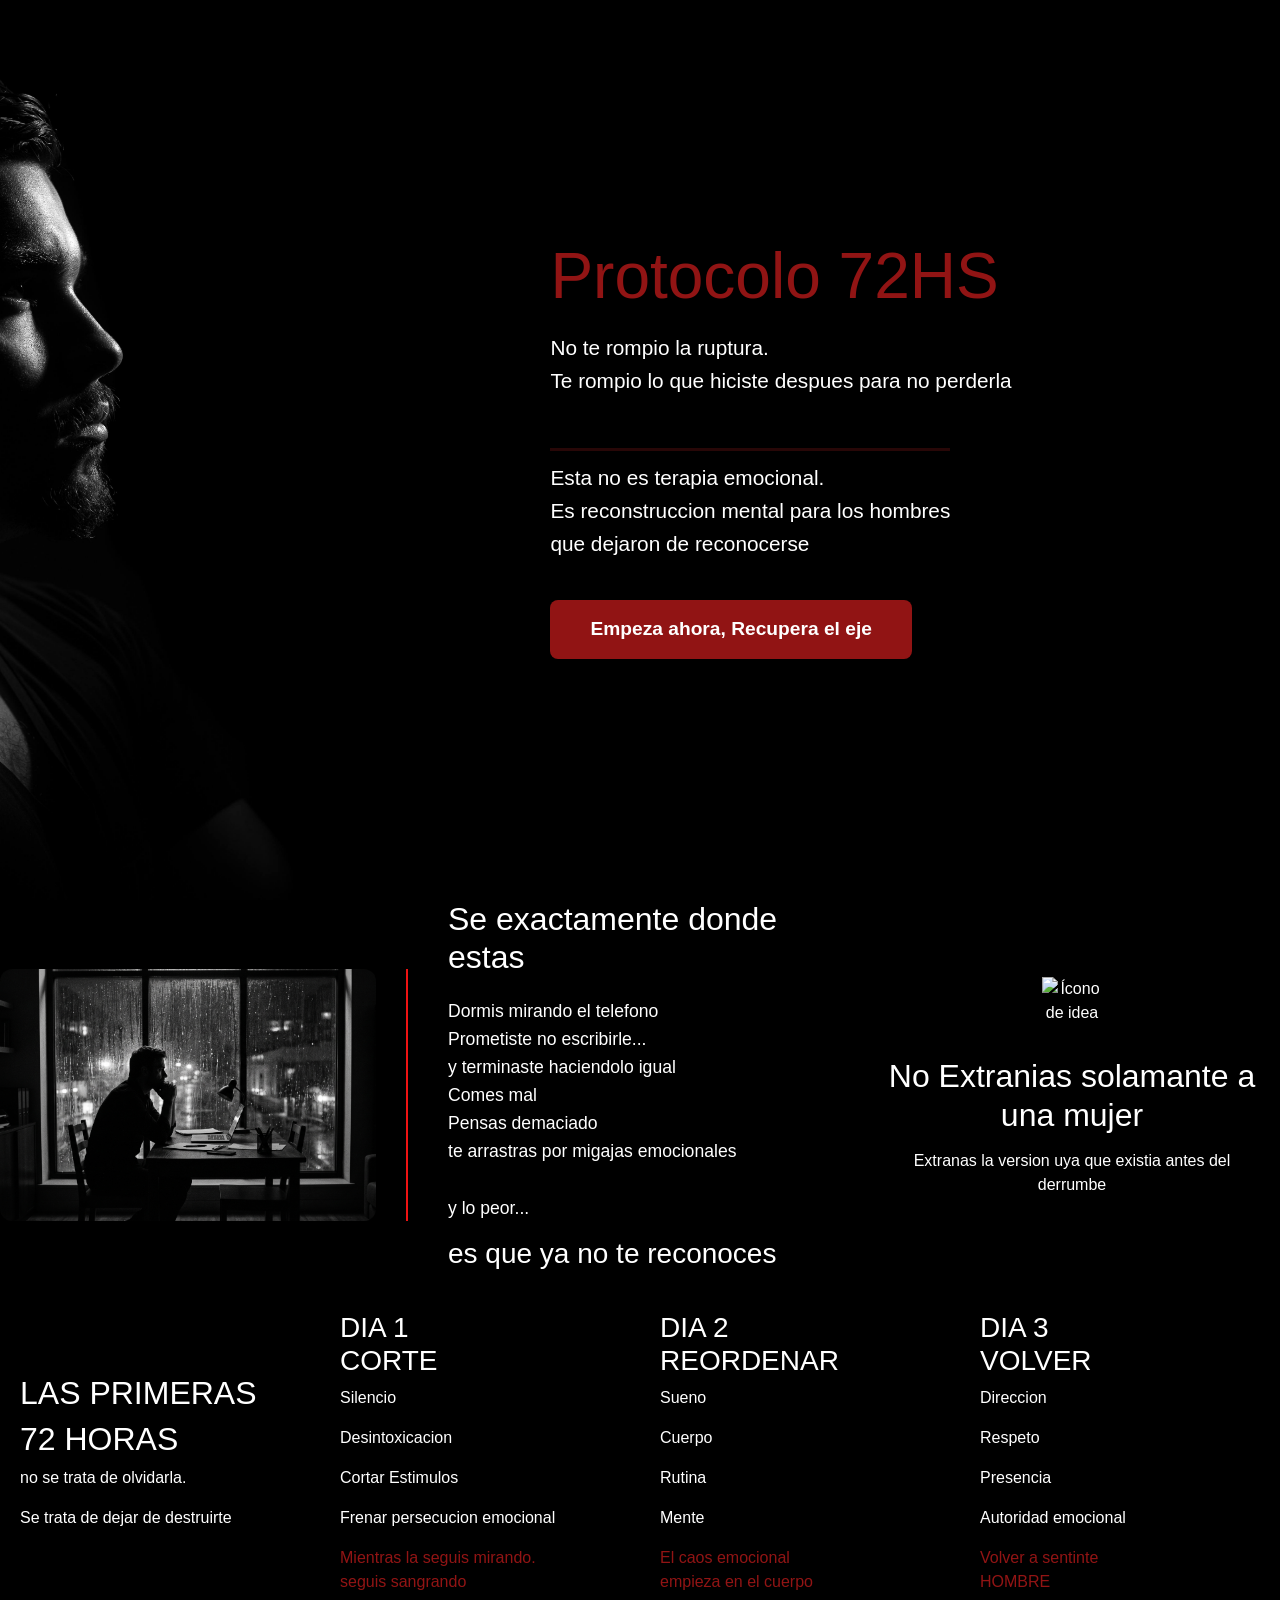
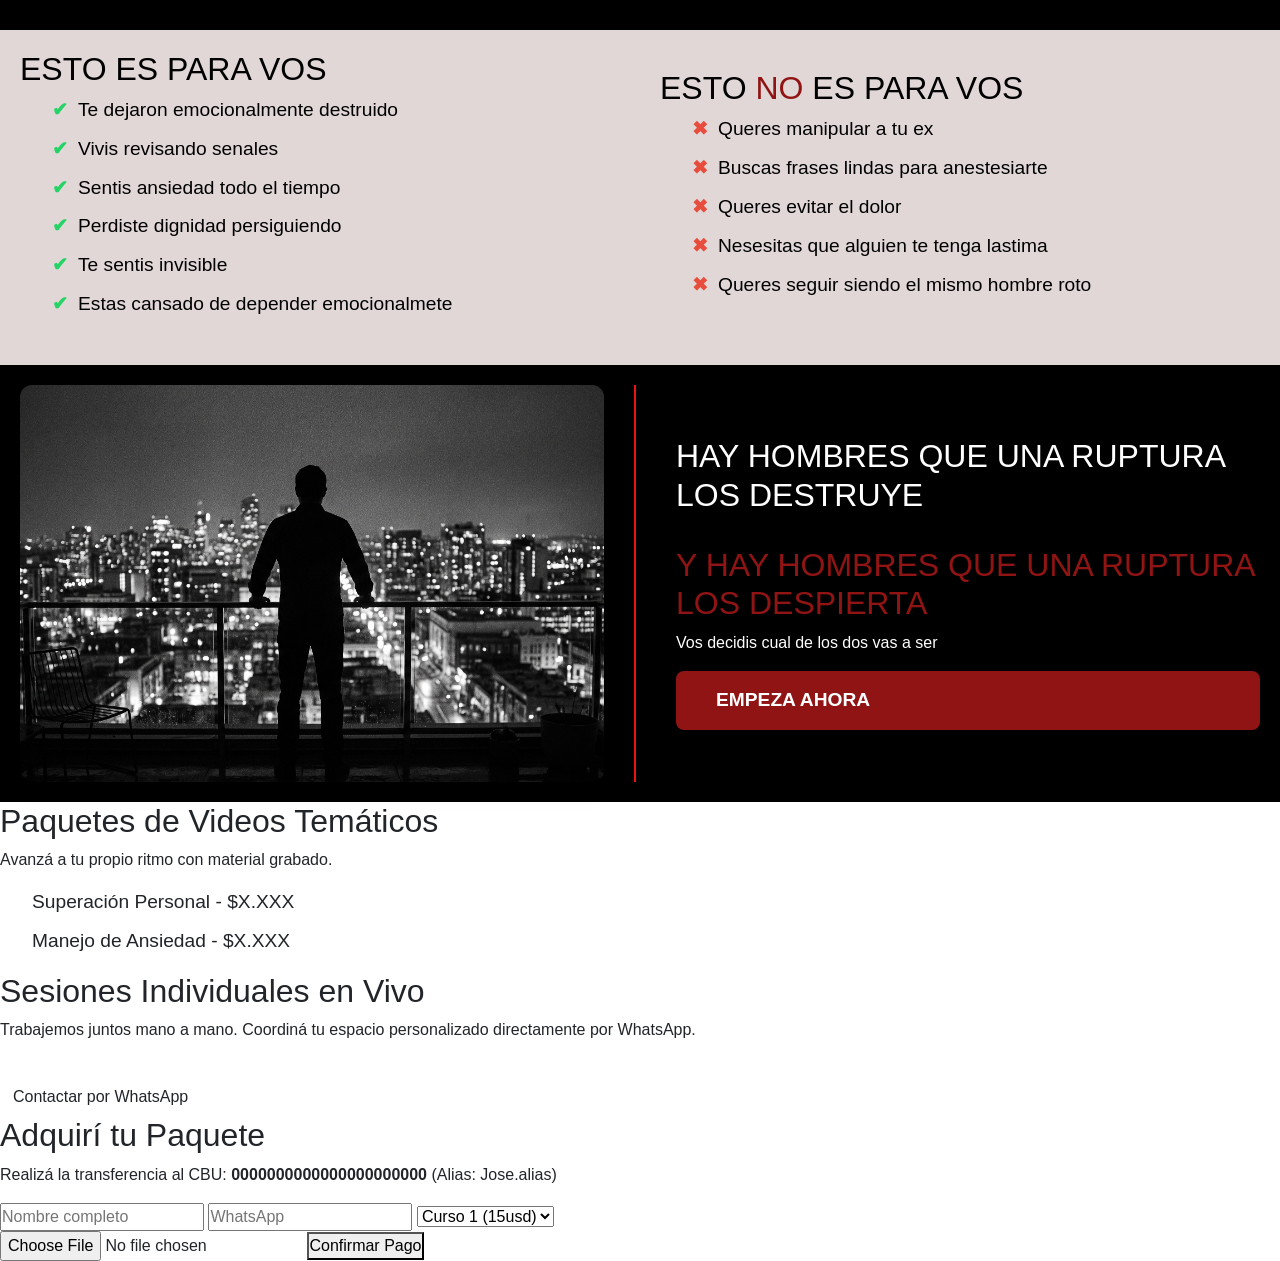
==== index.html @ 7388507f "Add files via upload" ====
<!doctype html>
<html lang="es">
  <head>
    <meta charset="utf-8" />

    <meta name="viewport" content="width=device-width, initial-scale=1.0" />
    <link rel="stylesheet" href="style.css" />
    <link
      href="https://cdn.jsdelivr.net/npm/bootstrap@5.3.3/dist/css/bootstrap.min.css"
      rel="stylesheet"
    />
    <link
      rel="stylesheet"
      href="https://cdn.jsdelivr.net/npm/bootstrap-icons@1.11.3/font/bootstrap-icons.min.css"
    />
    <title>JOSE</title>
  </head>

  <body>
    
    <!-- SECCIÓN 1: Presentación / Portada -->
    <section id="inicio" class="hero-dividido">
        <div class="mitad-izquierda">
            <img src="img/test3.jpg" alt="Coach en sesión" class="foto-hero">
        </div>

        <div class="mitad-derecha">
            <h1>Protocolo 72HS</h1>
            <p>
              No te rompio la ruptura.<br>
              Te rompio lo que hiciste despues para no perderla
            </p>
            <hr>
            <p>
              Esta no es terapia emocional.<br>
              Es reconstruccion mental para los hombres<br>
              que dejaron de reconocerse<br>
            </p>
            <a href="#sesiones" class="btn-principal">Empeza ahora, Recupera el eje</a>
        </div>
    </section>

    <!-- SECCIÓN 2: Sobre el Coach -->
    <section section id="sobre-mi" class="seccion-tres-columnas">
        <div class="columna foto-col">
            <img src="img/pensando.jpg" alt="Hombre pensado">
        </div>

        <div class="columna texto-centro">
          <h2>Se exactamente donde estas</h2>
          <p>
          Dormis mirando el telefono <br>
          Prometiste no escribirle...<br>
          y terminaste haciendolo igual<br>
          Comes mal<br>
          Pensas demaciado<br>
          te arrastras por migajas emocionales<br><br>
          y lo peor...
          </p>
          <h3>es que ya no te reconoces</h3>
        </div>

        <div class="columna texto-icono">
            <img src="icono-foco.png" alt="Ícono de idea" class="icono-pequeno">
            <h2>No Extranias solamante a una mujer</h2>
            <p>Extranas la version uya que existia antes del derrumbe</p>
        </div>
    </section>


    <!-- SECCIÓN 3: Sesiones en Vivo -->
    <section section id="sesiones" class="seccion-cuatro-columnas">
      <div class="columna titulo">
        <h2>LAS PRIMERAS</h2>
        <h2>72 HORAS</h2>
        <p>no se trata de olvidarla.</p>
        <p>Se trata de dejar de destruirte</p>
      </div>

      <div class="columna generica">
        <h3>DIA 1<br>CORTE</h3>
        <p>Silencio</p>
        <p>Desintoxicacion</p>
        <p>Cortar Estimulos</p>
        <p>Frenar persecucion emocional</p>

        <p class="rojo">Mientras la seguis mirando.<br>seguis sangrando</p>
      </div>

        <div class="columna generica">
        <h3>DIA 2<br>REORDENAR</h3>
        <p>Sueno</p>
        <p>Cuerpo</p>
        <p>Rutina</p>
        <p>Mente</p>

        <p class="rojo">El caos emocional<br>empieza en el cuerpo</p>
      </div>

        <div class="columna generica">
        <h3>DIA 3<br>VOLVER</h3>
        <p>Direccion</p>
        <p>Respeto</p>
        <p>Presencia</p>
        <p>Autoridad emocional</p>

        <p class="rojo">Volver a sentinte<br>HOMBRE</p>
      </div>
    </section>

    
    <section section id="sino" class="seccion-dos-columnas blanco">
        <div class="columna-blanca">
            <h2>ESTO ES PARA VOS</h2>
            <ul class="lista-sino">
              <li class="incluido">Te dejaron emocionalmente destruido</li>
              <li class="incluido">Vivis revisando senales</li>
              <li class="incluido">Sentis ansiedad todo el tiempo</li>
              <li class="incluido">Perdiste dignidad persiguiendo</li>
              <li class="incluido">Te sentis invisible</li>
              <li class="incluido">Estas cansado de depender emocionalmete</li>
            </ul>
        </div>

        <div class="columna-blanca">
            <h2>ESTO <span class="rojo">NO</span> ES PARA VOS</h2>
            <ul class="lista-sino">
              <li class="no-incluido">Queres manipular a tu ex</li>
              <li class="no-incluido">Buscas frases lindas para anestesiarte</li>
              <li class="no-incluido">Queres evitar el dolor</li>
              <li class="no-incluido">Nesesitas que alguien te tenga lastima</li>
              <li class="no-incluido">Queres seguir siendo el mismo hombre roto</li>
            </ul>
            
        </div>
    </section>

  

    <section section id="foto-boton" class="seccion-dos-columnas negro">
        <div class="columna foto-col">
            <img src="img/hombreCiudad.jpg" alt="Hombre ciudad">
        </div>

        <div class="columna">
            <h2>HAY HOMBRES QUE UNA RUPTURA LOS DESTRUYE</h2><br>
            <h2 class="rojo">Y HAY HOMBRES QUE UNA RUPTURA LOS DESPIERTA</h2>
            <P>Vos decidis cual de los dos vas a ser</P>
            <a href="#sesiones" class="btn-principal">EMPEZA AHORA</a>
        </div>
    </section>





























    <!-- SECCIÓN 4: Catálogo de Videos -->
    <section id="paquetes">
      <div class="contenido">
        <h2>Paquetes de Videos Temáticos</h2>
        <p>Avanzá a tu propio ritmo con material grabado.</p>
        <ul>
          <li>Superación Personal - $X.XXX</li>
          <li>Manejo de Ansiedad - $X.XXX</li>
        </ul>
      </div>

      <div class="contenido">
        <h2>Sesiones Individuales en Vivo</h2>
        <p>
          Trabajemos juntos mano a mano. Coordiná tu espacio personalizado
          directamente por WhatsApp.
        </p>
        <!-- Botón que abre WhatsApp directamente -->
        <a href="https://wa.me/TUNUMERODEWHATSAPP" target="_blank" class="btn"
          >Contactar por WhatsApp</a
        >
      </div>
    </section>

    <!-- SECCIÓN 5: Formulario de Pago -->
    <section id="pago">
      <div class="contenido">
        <h2>Adquirí tu Paquete</h2>
        <p>
          Realizá la transferencia al CBU:
          <strong>0000000000000000000000</strong> (Alias: Jose.alias)
        </p>

        
        <form id="formulario-pago">
        <input type="text" id="nombre" placeholder="Nombre completo" required />
        <input type="tel" id="whatsapp" placeholder="WhatsApp" required />
        <select id="paquete">
          <option value="Superacion Personal">Curso 1 (15usd)</option>
          <option value="Superacion Personal">Curso 2(15usd)</option>
        </select>
        <input
          type="file"
          id="comprobante"
          accept="image/png, image/jpeg, .pdf"
          required
        />

        <button type="submit" id="btn-enviar">Confirmar Pago</button>
      </form>
        </form>
      </div>
    </section>

    <script src="script.js"></script>
  </body>
</html>
---- style.css ----
html, body {
    background-color: #001B2E;
    margin: 0;
    padding: 0;
    width: 100%;
    overflow-x: hidden; /* Evita que haya scroll horizontal accidental */
    scroll-behavior: smooth; /* Mantiene el desplazamiento suave al hacer clic en enlaces */
}

/* Reset básico para quitar los márgenes que traen los navegadores por defecto */
* {
    margin: 0;
    padding: 0;
    box-sizing: border-box;
    font-family: Arial, sans-serif; /* Podés cambiar la fuente luego */
}

/* 3. Contenedor para que el texto no se estire demasiado en monitores grandes */
.contenido {
    max-width: 800px;
    width: 100%;
}

/* 5. Estilos básicos para el botón de WhatsApp o enlaces */
.btn {
    display: inline-block;
    margin-top: 20px;
    padding: 10px 20px;
    background-color: #25d366; /* Color de WhatsApp */
    color: white;
    text-decoration: none;
    border-radius: 5px;
    font-weight: bold;
}

ul {
    list-style: none;
    margin-top: 20px;
}

ul li {
    margin-bottom: 10px;
    font-size: 1.2rem;
}

.rojo{
    color: #911414;
}



/* --- ESTILOS SECCIÓN 1 (ASIMÉTRICA) --- */
.hero-dividido {
    /* Mantenemos el 100vh para que ocupe toda la pantalla, pero cambiamos a flex horizontal */
    display: flex;
    flex-direction: row;
    width: 100%;
    padding: 0; /* Le sacamos el padding general para que la foto toque los bordes si querés */
    background-color: #000000;
}

/* Configuramos la caja de la izquierda (35%) */
.mitad-izquierda {
    width: 35%;
    display: flex;
    justify-content: center;
    align-items: center;
    background-color: #2c3e50; /* Color de fondo por si la foto tarda en cargar */
}

/* Hacemos que la foto ocupe bien su espacio sin deformarse */
.foto-hero {
    width: 100%;
    height: 100vh; /* Que ocupe todo el alto de la pantalla */
    object-fit: cover; /* Recorta la imagen para que llene el espacio perfectamente */
}

/* Configuramos la caja de la derecha (65%) */
.mitad-derecha {
    width: 65%;
    display: flex;
    flex-direction: column;
    justify-content: center; /* Centra el texto verticalmente */
    align-items: flex-start; /* Alinea el texto a la izquierda */
    padding: 0 8%; /* Espacio a los costados para que el texto no toque los bordes */
}

.mitad-derecha h1 {
    font-size: 4rem; /* Título bien grande */
    color: #911414;
    margin-bottom: 20px;
    line-height: 1.1;
}

.mitad-derecha p {
    font-size: 1.3rem;
    color: #ffffff;
    margin-bottom: 40px;
    line-height: 1.6;
    max-width: 800px;
    text-align: justify;
}

.mitad-derecha hr{
    width: 100%; /* Obligamos a que ocupe todo el ancho */
    max-width: 400px; /* Opcional: para que la línea no sea taaan larga */
    border: none; /* Le sacamos el borde feo por defecto del navegador */
    height: 3px; /* El grosor de tu línea */
    background-color: #a01f1f; /* El color que quieras (acá usé el verde del botón) */
    margin: 10px 0; /* Separación: 20px arriba y abajo, 0 a los costados */
    
    /* Si querés que la línea quede alineada a la izquierda (como el título): */
    align-self: flex-start;
}


/* Estilo del botón */
.btn-principal {
    display: inline-block;
    padding: 15px 40px;
    background-color: #911414;
    color: white;
    text-decoration: none;
    font-size: 1.2rem;
    font-weight: bold;
    border-radius: 8px;
    transition: background-color 0.3s ease; /* Efecto suave al pasar el mouse */
}

.btn-principal:hover {
    background-color: #6d0e0e; /* Un tono más oscuro al pasar el mouse */
}





/* --- ESTILOS SECCIÓN 2 (TRES COLUMNAS) --- */
.seccion-tres-columnas {
    display: flex;
    flex-direction: row; /* Coloca los elementos uno al lado del otro */
    justify-content: space-between;
    align-items: center; /* Los centra verticalmente */
    padding: 0 0; /* Un poco de aire a los costados para que no toque los bordes */
    gap: 40px; /* Crea una separación pareja entre las tres columnas */
    background-color: #000000;
}

/* Esta es la regla mágica para las 3 divisiones */
.columna {
    flex: 1; /* Fuerza a las cajas a medir exactamente un 33.3% cada una */
    display: flex;
    flex-direction: column;
    justify-content: center;
}

.foto-col {
    border-right: 2px solid #ee1313; /* Grosor, estilo y color de la línea */
    padding-right: 30px; /* Esto separa la línea de la foto */
}

/* --- 1. Estilos de la Columna Izquierda (Foto) --- */
.foto-col img {
    width: 100%; /* La foto ocupa todo el ancho de su tercio */
    height: auto;
    border-radius: 12px; /* Suavizamos las esquinas de la foto */
    box-shadow: 0 10px 20px rgba(0,0,0,0.1); /* Le damos profundidad */

}

/* --- 2. Estilos de la Columna Central (Texto) --- */
.texto-centro h2 {
    color: #ffffff;
    margin-bottom: 20px;
}

.texto-centro h3 {  
    color: #ffffff;
    margin-bottom: 20px;
}

.texto-centro p {
    font-size: 1.1rem;
    line-height: 1.6;
    color: #ffffff;
    margin-bottom: 15px;
}

/* --- 3. Estilos de la Columna Derecha (Ícono + Texto) --- */
.texto-icono {
    align-items: center; /* Centramos el contenido de esta columna */
    text-align: center;
    padding: 30px 20px;
    border-radius: 12px;
}

.icono-pequeno {
    width: 60px; /* Controlamos el tamaño del ícono para que no sea gigante */
    height: 60px;
    margin-bottom: 20px;
}

.texto-icono h2 {
    color: #ffffff; /* Usamos el color verde que ya venías manejando */
    margin-bottom: 15px;
}

.texto-icono p {
    font-size: 1rem;
    color: #ffffff;
    line-height: 1.5;
}




/* --- ESTILOS SECCIÓN 3 (cuatro COLUMNAS) --- */
.seccion-cuatro-columnas {
    display: flex;
    flex-direction: row; /* Coloca los elementos uno al lado del otro */
    justify-content: space-between;
    align-items: center; /* Los centra verticalmente */
    padding: 20px; /* Un poco de aire a los costados para que no toque los bordes */
    gap: 40px; /* Crea una separación pareja entre las tres columnas */
    background-color: #000000;
}

/* Esta es la regla mágica para las 3 divisiones */
.columna {
    flex: 1; /* Fuerza a las cajas a medir exactamente un 33.3% cada una */
    display: flex;
    flex-direction: column;
    justify-content: center;
    color: #ffffff;
}


/* --- ESTILOS SECCIÓN 4 (si no) --- */
.seccion-dos-columnas{
    display: flex;
    flex-direction: row; /* Coloca los elementos uno al lado del otro */
    justify-content: space-between;
    align-items: center; /* Los centra verticalmente */
    padding: 20px; /* Un poco de aire a los costados para que no toque los bordes */
    gap: 40px; /* Crea una separación pareja entre las tres columnas */
}

.negro{
    background-color: #000000;
}

.blanco{
    background-color: #e0d5d5f1;
}

/* Esta es la regla mágica para las 3 divisiones */
.columna-blanca{
    flex: 1; /* Fuerza a las cajas a medir exactamente un 33.3% cada una */
    display: flex;
    width: 100%;
    flex-direction: column;
    justify-content:center;
    color: #000000;
}

/* 1. Limpiamos la lista por defecto */
.lista-paquetes {
    list-style: none; /* Esto hace desaparecer los puntitos negros */
    padding: 0;
    margin: 20px 0;
}

/* Le damos un poco de espacio y estilo al texto de la lista */
.lista-paquetes li {
    font-size: 1.1rem;
    margin-bottom: 12px;
    color: #444; /* Un gris oscuro para que sea fácil de leer */
}

/* 2. Creamos el tilde verde */
.incluido::before {
    content: "✔"; /* Podés copiar y pegar este símbolo directamente */
    color: #25d366; /* Usamos el mismo verde tipo WhatsApp que ya tenías */
    font-weight: bold;
    margin-right: 10px; /* Separamos el tilde del texto */
    font-size: 1.2rem;
}

/* 3. Creamos la cruz roja */
.no-incluido::before {
    content: "✖"; /* Símbolo de la cruz */
    color: #e74c3c; /* Un rojo claro que contrasta bien */
    font-weight: bold;
    margin-right: 10px;
    font-size: 1.2rem;
}












/* --- RESPONSIVE: EL SECRETO PARA CELULARES --- */
/* En pantallas chicas (celulares), 35/65 se ve muy apretado. 
   Acá le decimos que apile las cosas una arriba de la otra. */
@media (max-width: 900px) {
    .hero-dividido {
        flex-direction: column;
    }
    
    .mitad-izquierda, .mitad-derecha {
        width: 100%;
    }

    .foto-hero {
        height: 50vh; /* La foto ocupa la mitad de arriba en el celular */
    }

    .mitad-derecha {
        height: 50vh; /* El texto ocupa la mitad de abajo */
        padding: 40px 20px;
        align-items: center; /* Centramos el texto en celulares */
        text-align: center;
    }

    .mitad-derecha h1 {
        font-size: 2.5rem;
    }

    .seccion-tres-columnas {
        flex-direction: column; /* Cambia la dirección a vertical */
        padding: 60px 20px;
        height: auto; /* Permite que la sección crezca lo necesario hacia abajo */
        min-height: 100vh;
    }

    .columna {
        width: 100%; /* Cada columna pasa a ocupar el 100% de la pantalla */
        margin-bottom: 40px; /* Separación entre cajas al estar apiladas */
    }
}
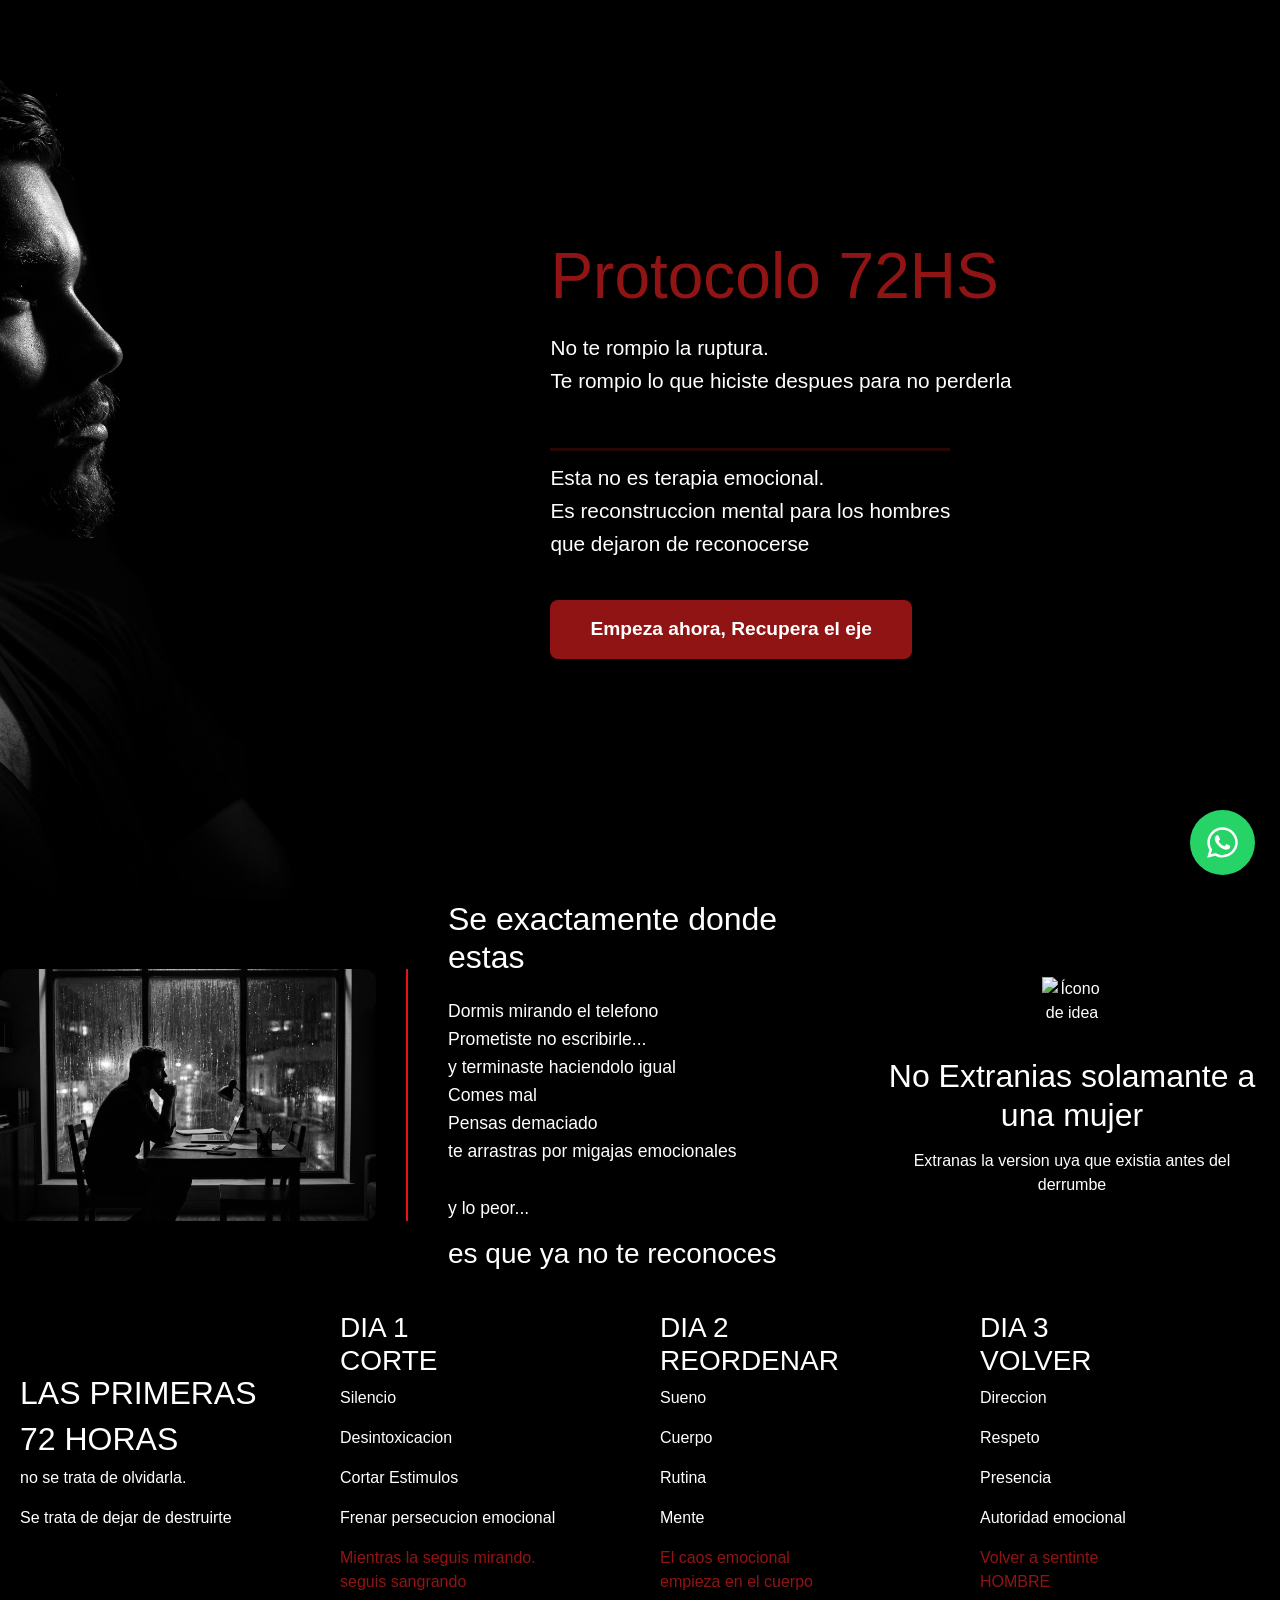
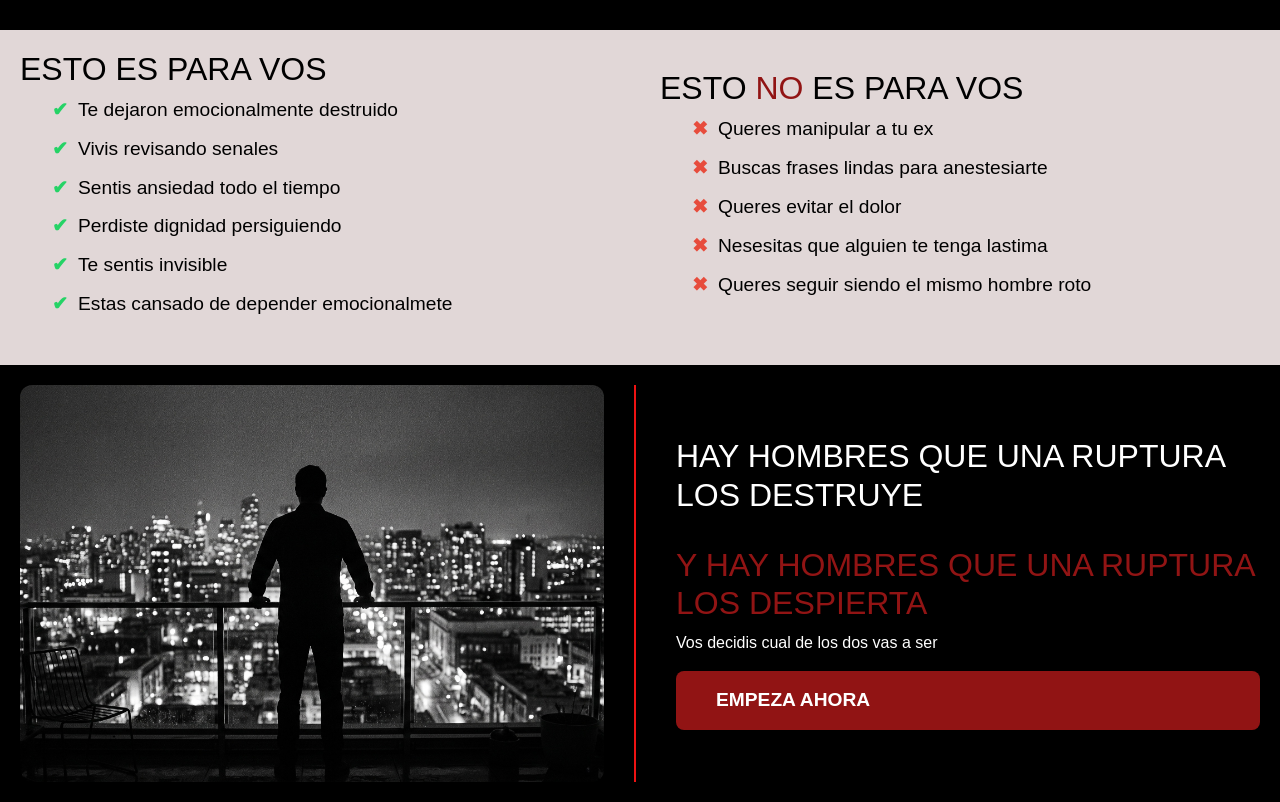
==== commit 16615084: "Add files via upload" ====
--- a/index.html
+++ b/index.html
@@ -36,7 +36,7 @@
               Es reconstruccion mental para los hombres<br>
               que dejaron de reconocerse<br>
             </p>
-            <a href="#sesiones" class="btn-principal">Empeza ahora, Recupera el eje</a>
+            <a href="formulario.html" class="btn-principal">Empeza ahora, Recupera el eje</a>
         </div>
     </section>
 
@@ -146,91 +146,19 @@
             <h2>HAY HOMBRES QUE UNA RUPTURA LOS DESTRUYE</h2><br>
             <h2 class="rojo">Y HAY HOMBRES QUE UNA RUPTURA LOS DESPIERTA</h2>
             <P>Vos decidis cual de los dos vas a ser</P>
-            <a href="#sesiones" class="btn-principal">EMPEZA AHORA</a>
+            <a href="formulario.html" class="btn-principal">EMPEZA AHORA</a>
         </div>
     </section>
 
 
-
-
-
-
-
-
-
-
-
-
-
-
-
-
-
-
-
-
-
-
-
-
-
-
-
-
-
-    <!-- SECCIÓN 4: Catálogo de Videos -->
-    <section id="paquetes">
-      <div class="contenido">
-        <h2>Paquetes de Videos Temáticos</h2>
-        <p>Avanzá a tu propio ritmo con material grabado.</p>
-        <ul>
-          <li>Superación Personal - $X.XXX</li>
-          <li>Manejo de Ansiedad - $X.XXX</li>
-        </ul>
-      </div>
-
-      <div class="contenido">
-        <h2>Sesiones Individuales en Vivo</h2>
-        <p>
-          Trabajemos juntos mano a mano. Coordiná tu espacio personalizado
-          directamente por WhatsApp.
-        </p>
-        <!-- Botón que abre WhatsApp directamente -->
-        <a href="https://wa.me/TUNUMERODEWHATSAPP" target="_blank" class="btn"
-          >Contactar por WhatsApp</a
-        >
-      </div>
-    </section>
-
-    <!-- SECCIÓN 5: Formulario de Pago -->
-    <section id="pago">
-      <div class="contenido">
-        <h2>Adquirí tu Paquete</h2>
-        <p>
-          Realizá la transferencia al CBU:
-          <strong>0000000000000000000000</strong> (Alias: Jose.alias)
-        </p>
-
+    <!-- BOTÓN FLOTANTE DE WHATSAPP -->
+    <a href="https://wa.me/5491178273476" class="btn-whatsapp-flotante" target="_blank" aria-label="Contactar por WhatsApp">
         
-        <form id="formulario-pago">
-        <input type="text" id="nombre" placeholder="Nombre completo" required />
-        <input type="tel" id="whatsapp" placeholder="WhatsApp" required />
-        <select id="paquete">
-          <option value="Superacion Personal">Curso 1 (15usd)</option>
-          <option value="Superacion Personal">Curso 2(15usd)</option>
-        </select>
-        <input
-          type="file"
-          id="comprobante"
-          accept="image/png, image/jpeg, .pdf"
-          required
-        />
-
-        <button type="submit" id="btn-enviar">Confirmar Pago</button>
-      </form>
-        </form>
-      </div>
-    </section>
+        <!-- Código SVG que dibuja el ícono de WhatsApp -->
+        <svg xmlns="http://www.w3.org/2000/svg" viewBox="0 0 448 512" fill="currentColor">
+            <path d="M380.9 97.1C339 55.1 283.2 32 223.9 32c-122.4 0-222 99.6-222 222 0 39.1 10.2 77.3 29.6 111L0 480l117.7-30.9c32.4 17.7 68.9 27 106.1 27h.1c122.3 0 224.1-99.6 224.1-222 0-59.3-25.2-115-67.1-157.1zm-157 341.6c-33.2 0-65.7-8.9-94-25.7l-6.7-4-69.8 18.3L72 359.2l-4.4-7c-18.5-29.4-28.2-63.3-28.2-98.2 0-101.7 82.8-184.5 184.6-184.5 49.3 0 95.6 19.2 130.4 54.1 34.8 34.9 56.2 81.2 56.1 130.5 0 101.8-84.9 184.6-186.6 184.6zm101.2-138.2c-5.5-2.8-32.8-16.2-37.9-18-5.1-1.9-8.8-2.8-12.5 2.8-3.7 5.6-14.3 18-17.6 21.8-3.2 3.7-6.5 4.2-12 1.4-32.6-16.3-54-29.1-75.5-66-5.7-9.8 5.7-9.1 16.3-30.3 1.8-3.7.9-6.9-.5-9.7-1.4-2.8-12.5-30.1-17.1-41.2-4.5-10.8-9.1-9.3-12.5-9.5-3.2-.2-6.9-.2-10.6-.2-3.7 0-9.7 1.4-14.8 6.9-5.1 5.6-19.4 19-19.4 46.3 0 27.3 19.9 53.7 22.6 57.4 2.8 3.7 39.1 59.7 94.8 83.8 35.2 15.2 49 16.5 66.6 13.9 10.7-1.6 32.8-13.4 37.4-26.4 4.6-13 4.6-24.1 3.2-26.4-1.3-2.5-5-3.9-10.5-6.6z"/>
+        </svg>
+    </a>
 
     <script src="script.js"></script>
   </body>
--- a/style.css
+++ b/style.css
@@ -296,6 +296,54 @@
 }
 
 
+/* =========================================
+   BOTÓN FLOTANTE DE WHATSAPP
+   ========================================= */
+.btn-whatsapp-flotante {
+    position: fixed; /* Esto lo clava a la pantalla */
+    bottom: 25px; /* Distancia desde abajo */
+    right: 25px; /* Distancia desde la derecha */
+    width: 65px;
+    height: 65px;
+    background-color: #25d366; /* El verde oficial de WhatsApp */
+    color: white;
+    border-radius: 50%; /* Lo hace un círculo perfecto */
+    display: flex;
+    justify-content: center;
+    align-items: center;
+    box-shadow: 0px 4px 15px rgba(0, 0, 0, 0.4);
+    z-index: 1000; /* Asegura que NADA lo tape */
+    transition: transform 0.3s ease, background-color 0.3s ease;
+}
+
+/* Controlamos el tamaño del ícono adentro del botón */
+.btn-whatsapp-flotante svg {
+    width: 35px;
+    height: 35px;
+}
+
+/* Efecto al pasar el mouse por encima (PC) */
+.btn-whatsapp-flotante:hover {
+    background-color: #1ebd55;
+    transform: scale(1.1); /* Hace que el botón crezca un 10% */
+}
+
+/* --- AJUSTE PARA CELULARES --- */
+@media (max-width: 900px) {
+    .btn-whatsapp-flotante {
+        bottom: 15px;
+        right: 15px;
+        width: 55px; /* Un poquito más chico en celulares para que no moleste */
+        height: 55px;
+    }
+    
+    .btn-whatsapp-flotante svg {
+        width: 30px;
+        height: 30px;
+    }
+}
+
+
 
 
 
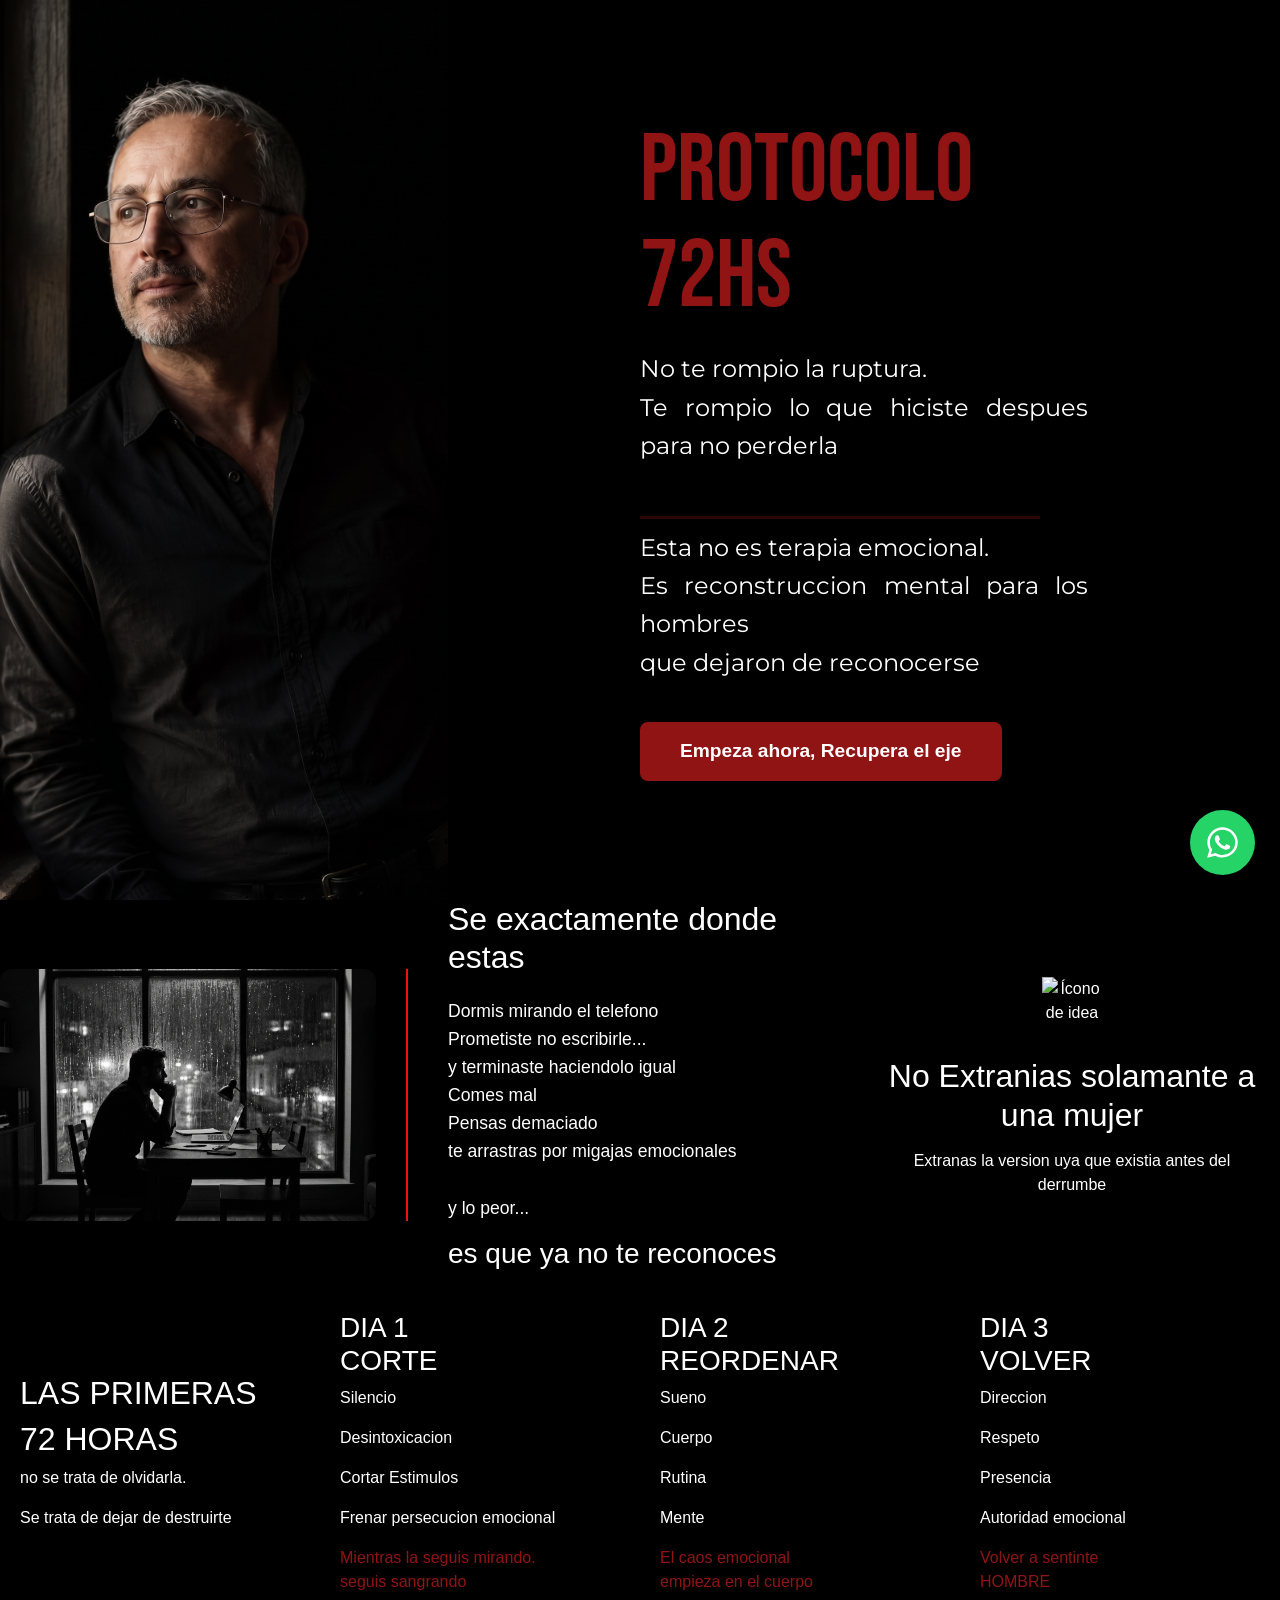
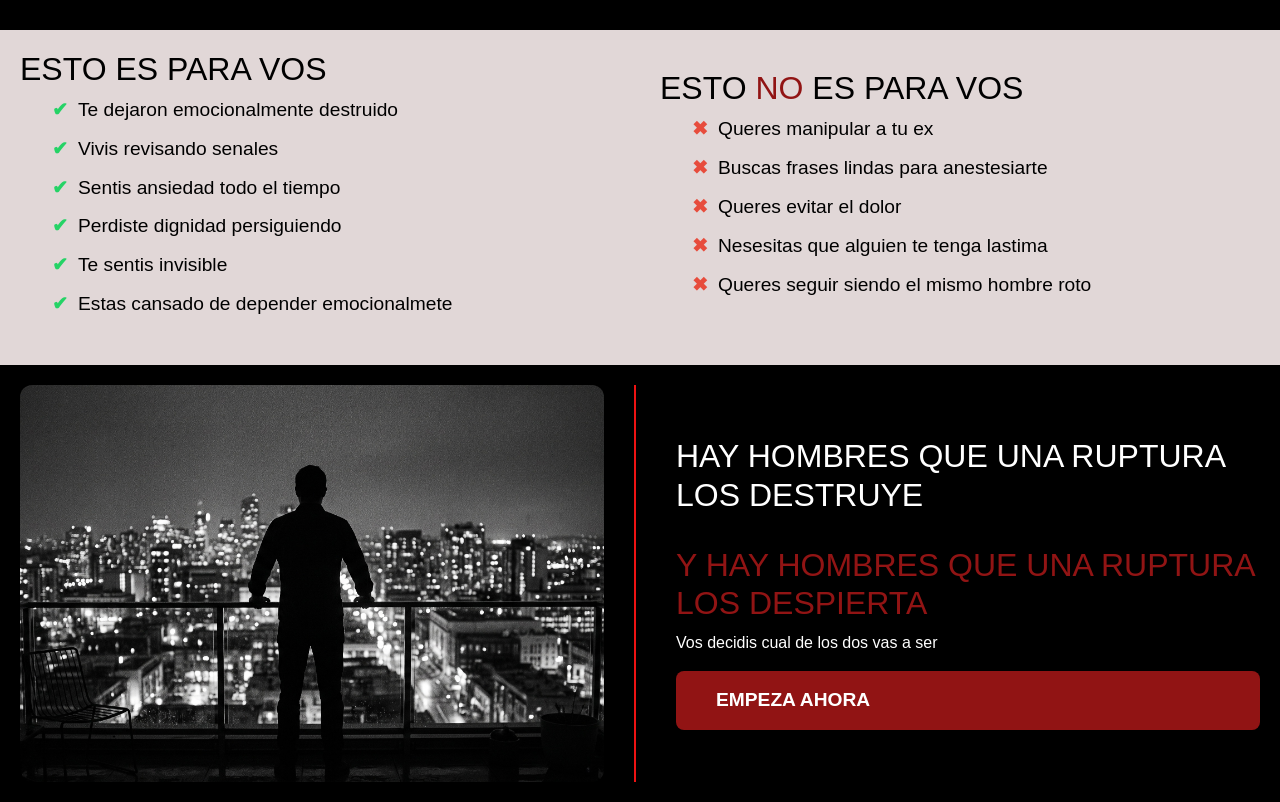
==== commit 4a2b5740: "Add files via upload" ====
--- a/index.html
+++ b/index.html
@@ -4,6 +4,12 @@
     <meta charset="utf-8" />
 
     <meta name="viewport" content="width=device-width, initial-scale=1.0" />
+
+    <link rel="preconnect" href="https://fonts.googleapis.com">
+    <link rel="preconnect" href="https://fonts.gstatic.com" crossorigin>
+    <link href="https://fonts.googleapis.com/css2?family=Bebas+Neue&family=Montserrat:ital,wght@0,100..900;1,100..900&display=swap" rel="stylesheet">
+
+
     <link rel="stylesheet" href="style.css" />
     <link
       href="https://cdn.jsdelivr.net/npm/bootstrap@5.3.3/dist/css/bootstrap.min.css"
@@ -13,7 +19,7 @@
       rel="stylesheet"
       href="https://cdn.jsdelivr.net/npm/bootstrap-icons@1.11.3/font/bootstrap-icons.min.css"
     />
-    <title>JOSE</title>
+    <title>JoseBastiancich</title>
   </head>
 
   <body>
@@ -21,7 +27,7 @@
     <!-- SECCIÓN 1: Presentación / Portada -->
     <section id="inicio" class="hero-dividido">
         <div class="mitad-izquierda">
-            <img src="img/test3.jpg" alt="Coach en sesión" class="foto-hero">
+            <img src="img/joseVentana.png" alt="Coach en sesión" class="foto-hero">
         </div>
 
         <div class="mitad-derecha">
--- a/style.css
+++ b/style.css
@@ -82,18 +82,22 @@
     flex-direction: column;
     justify-content: center; /* Centra el texto verticalmente */
     align-items: flex-start; /* Alinea el texto a la izquierda */
-    padding: 0 8%; /* Espacio a los costados para que el texto no toque los bordes */
+    padding: 0 15%; /* Espacio a los costados para que el texto no toque los bordes */
 }
 
 .mitad-derecha h1 {
-    font-size: 4rem; /* Título bien grande */
+    font-family: "Bebas Neue", sans-serif;
+    font-weight: 400;
+    font-size: 6rem; /* Título bien grande */
     color: #911414;
     margin-bottom: 20px;
     line-height: 1.1;
 }
 
 .mitad-derecha p {
-    font-size: 1.3rem;
+    font-family: "Montserrat", sans-serif;
+    font-weight: 400;
+    font-size: 1.5rem;
     color: #ffffff;
     margin-bottom: 40px;
     line-height: 1.6;
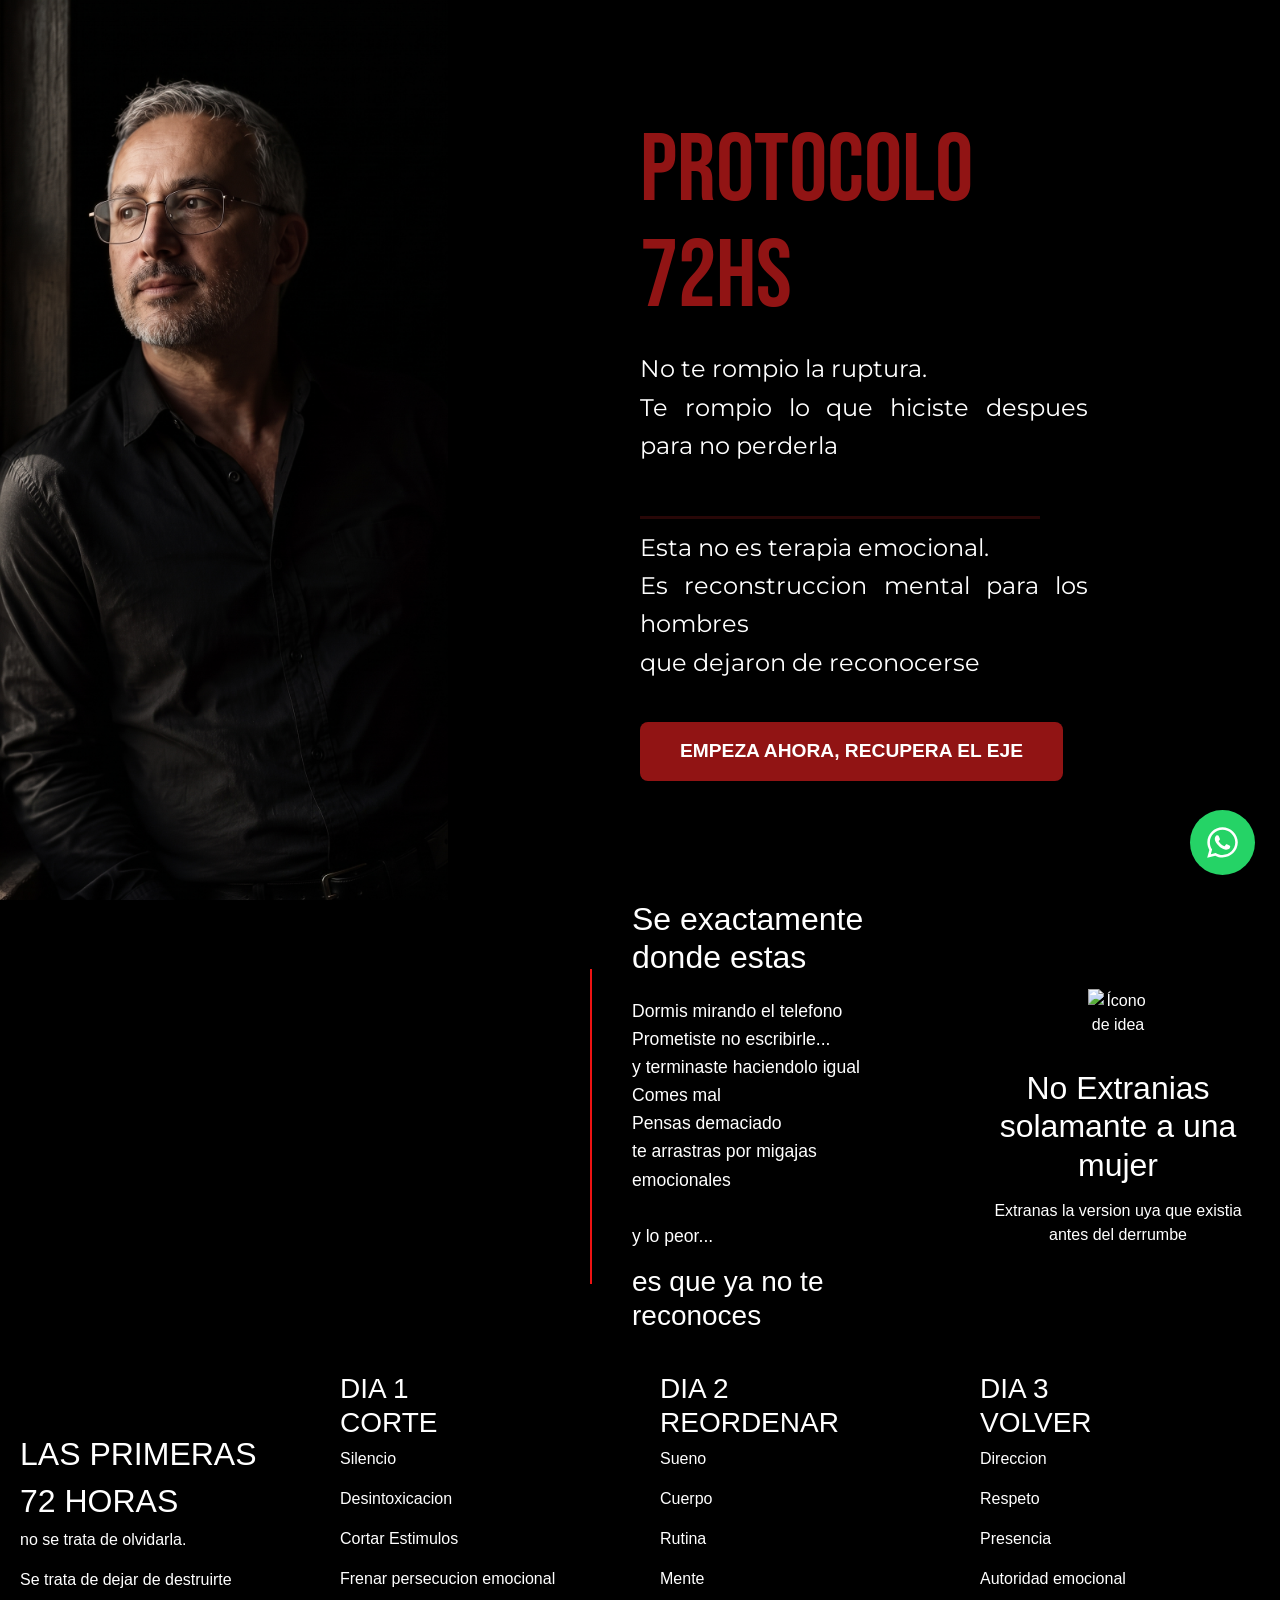
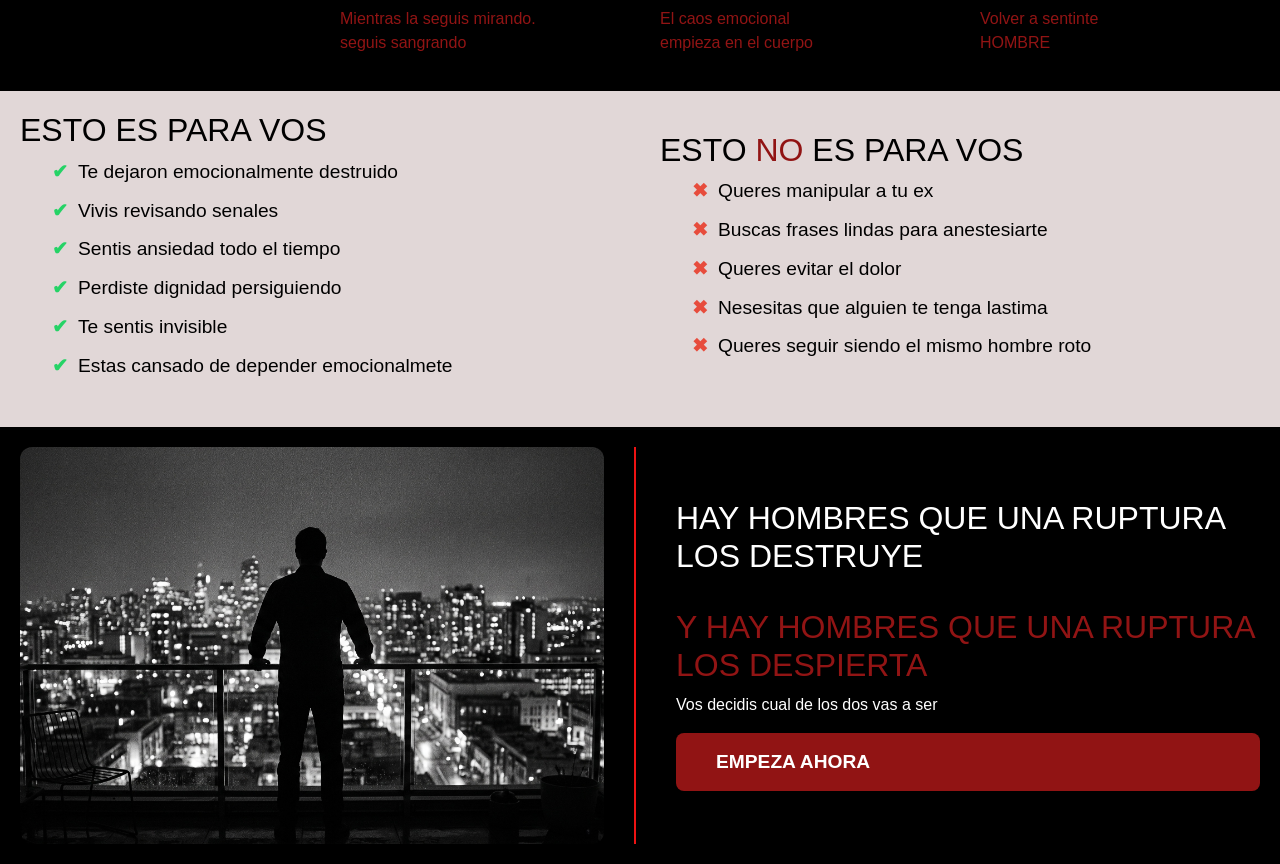
==== commit 48d6c870: "Add files via upload" ====
--- a/index.html
+++ b/index.html
@@ -42,14 +42,16 @@
               Es reconstruccion mental para los hombres<br>
               que dejaron de reconocerse<br>
             </p>
-            <a href="formulario.html" class="btn-principal">Empeza ahora, Recupera el eje</a>
+            <a href="formulario.html" class="btn-principal">EMPEZA AHORA, RECUPERA EL EJE</a>
         </div>
     </section>
 
+
+    
     <!-- SECCIÓN 2: Sobre el Coach -->
     <section section id="sobre-mi" class="seccion-tres-columnas">
         <div class="columna foto-col">
-            <img src="img/pensando.jpg" alt="Hombre pensado">
+            <iframe width="560" height="315" src="https://www.youtube.com/embed/GmwjOjIcIGs?si=wrgWh0CjomJVD1KB" title="YouTube video player" frameborder="0" allow="accelerometer; autoplay; clipboard-write; encrypted-media; gyroscope; picture-in-picture; web-share" referrerpolicy="strict-origin-when-cross-origin" allowfullscreen></iframe>
         </div>
 
         <div class="columna texto-centro">
--- a/style.css
+++ b/style.css
@@ -46,7 +46,6 @@
 .rojo{
     color: #911414;
 }
-
 
 
 /* --- ESTILOS SECCIÓN 1 (ASIMÉTRICA) --- */
@@ -169,8 +168,9 @@
     height: auto;
     border-radius: 12px; /* Suavizamos las esquinas de la foto */
     box-shadow: 0 10px 20px rgba(0,0,0,0.1); /* Le damos profundidad */
-
-}
+}
+
+
 
 /* --- 2. Estilos de la Columna Central (Texto) --- */
 .texto-centro h2 {
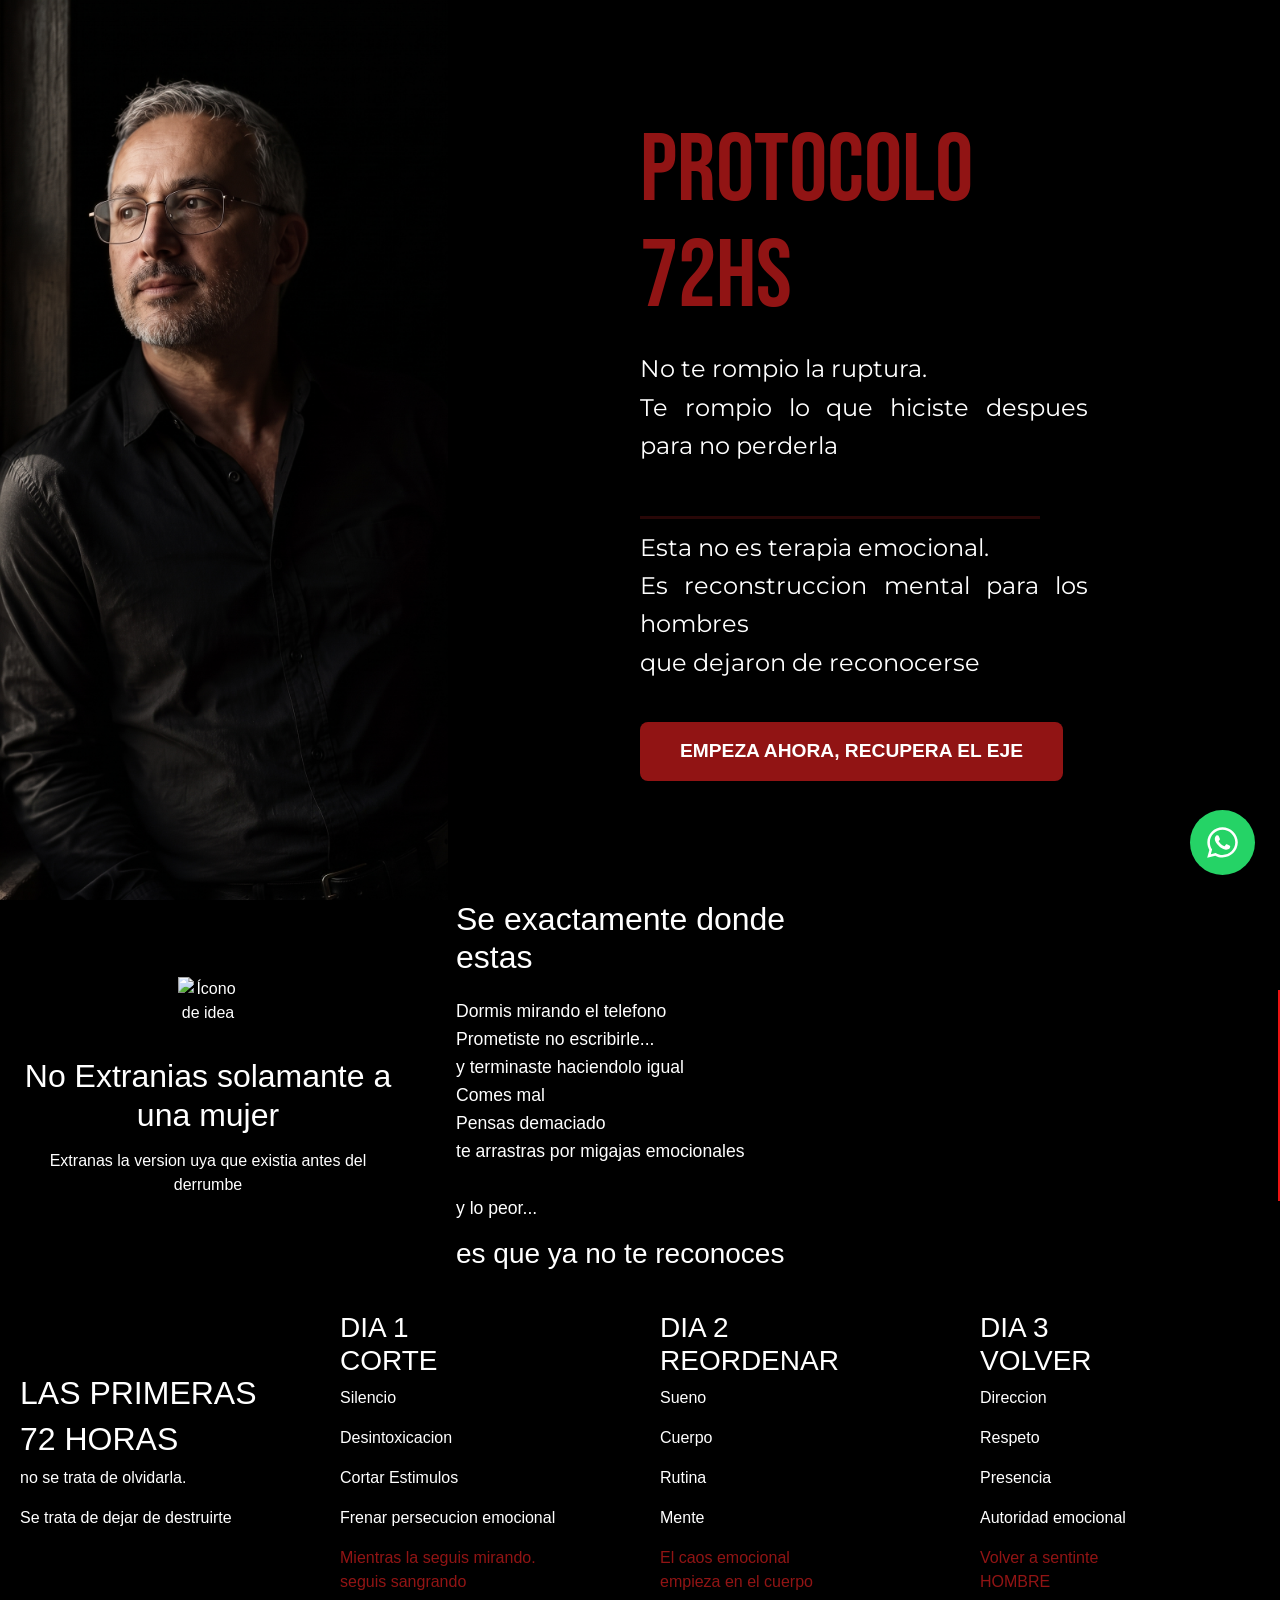
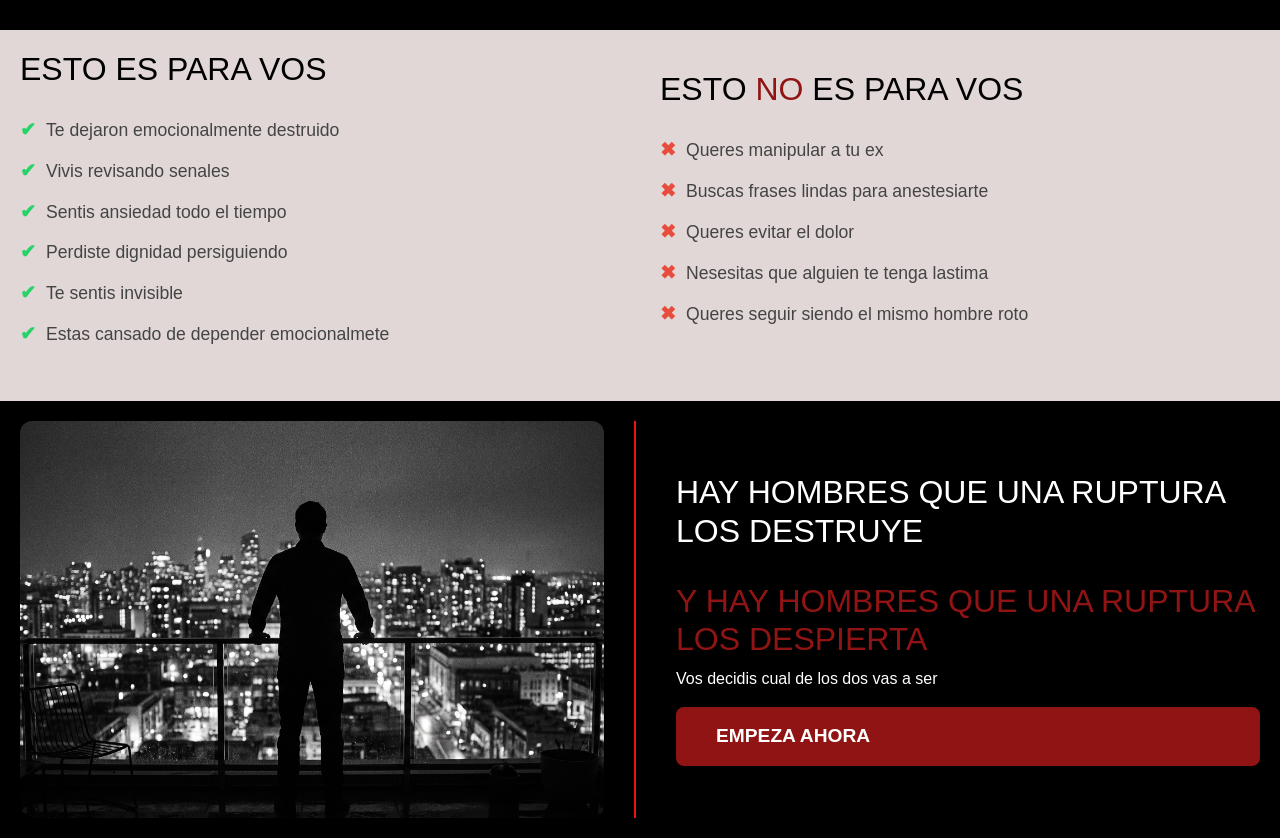
==== commit 341f1692: "Add files via upload" ====
--- a/index.html
+++ b/index.html
@@ -5,10 +5,12 @@
 
     <meta name="viewport" content="width=device-width, initial-scale=1.0" />
 
-    <link rel="preconnect" href="https://fonts.googleapis.com">
-    <link rel="preconnect" href="https://fonts.gstatic.com" crossorigin>
-    <link href="https://fonts.googleapis.com/css2?family=Bebas+Neue&family=Montserrat:ital,wght@0,100..900;1,100..900&display=swap" rel="stylesheet">
-
+    <link rel="preconnect" href="https://fonts.googleapis.com" />
+    <link rel="preconnect" href="https://fonts.gstatic.com" crossorigin />
+    <link
+      href="https://fonts.googleapis.com/css2?family=Bebas+Neue&family=Montserrat:ital,wght@0,100..900;1,100..900&display=swap"
+      rel="stylesheet"
+    />
 
     <link rel="stylesheet" href="style.css" />
     <link
@@ -23,61 +25,78 @@
   </head>
 
   <body>
-    
     <!-- SECCIÓN 1: Presentación / Portada -->
     <section id="inicio" class="hero-dividido">
-        <div class="mitad-izquierda">
-            <img src="img/joseVentana.png" alt="Coach en sesión" class="foto-hero">
-        </div>
+      <div class="mitad-izquierda">
+        <img
+          src="img/joseVentana.png"
+          alt="Coach en sesión"
+          class="foto-hero"
+        />
+      </div>
 
-        <div class="mitad-derecha">
-            <h1>Protocolo 72HS</h1>
-            <p>
-              No te rompio la ruptura.<br>
-              Te rompio lo que hiciste despues para no perderla
-            </p>
-            <hr>
-            <p>
-              Esta no es terapia emocional.<br>
-              Es reconstruccion mental para los hombres<br>
-              que dejaron de reconocerse<br>
-            </p>
-            <a href="formulario.html" class="btn-principal">EMPEZA AHORA, RECUPERA EL EJE</a>
-        </div>
+      <div class="mitad-derecha">
+        <h1>Protocolo 72HS</h1>
+        <p>
+          No te rompio la ruptura.<br />
+          Te rompio lo que hiciste despues para no perderla
+        </p>
+        <hr />
+        <p>
+          Esta no es terapia emocional.<br />
+          Es reconstruccion mental para los hombres<br />
+          que dejaron de reconocerse<br />
+        </p>
+        <a href="formulario.html" class="btn-principal"
+          >EMPEZA AHORA, RECUPERA EL EJE</a
+        >
+      </div>
     </section>
 
+    <!-- SECCIÓN 2: Sobre el Coach -->
+    <section id="sobre-mi" class="seccion-tres-columnas">
+      <div class="columna texto-icono">
+        <img src="icono-foco.png" alt="Ícono de idea" class="icono-pequeno" />
+        <h2>No Extranias solamante a una mujer</h2>
+        <p>Extranas la version uya que existia antes del derrumbe</p>
+      </div>
 
-    
-    <!-- SECCIÓN 2: Sobre el Coach -->
-    <section section id="sobre-mi" class="seccion-tres-columnas">
-        <div class="columna foto-col">
-            <iframe width="560" height="315" src="https://www.youtube.com/embed/GmwjOjIcIGs?si=wrgWh0CjomJVD1KB" title="YouTube video player" frameborder="0" allow="accelerometer; autoplay; clipboard-write; encrypted-media; gyroscope; picture-in-picture; web-share" referrerpolicy="strict-origin-when-cross-origin" allowfullscreen></iframe>
-        </div>
+      <div class="columna texto-centro">
+        <h2>Se exactamente donde estas</h2>
+        <p>
+          Dormis mirando el telefono <br />
+          Prometiste no escribirle...<br />
+          y terminaste haciendolo igual<br />
+          Comes mal<br />
+          Pensas demaciado<br />
+          te arrastras por migajas emocionales<br /><br />
+          y lo peor...
+        </p>
+        <h3>es que ya no te reconoces</h3>
+      </div>
 
-        <div class="columna texto-centro">
-          <h2>Se exactamente donde estas</h2>
-          <p>
-          Dormis mirando el telefono <br>
-          Prometiste no escribirle...<br>
-          y terminaste haciendolo igual<br>
-          Comes mal<br>
-          Pensas demaciado<br>
-          te arrastras por migajas emocionales<br><br>
-          y lo peor...
-          </p>
-          <h3>es que ya no te reconoces</h3>
-        </div>
-
-        <div class="columna texto-icono">
-            <img src="icono-foco.png" alt="Ícono de idea" class="icono-pequeno">
-            <h2>No Extranias solamante a una mujer</h2>
-            <p>Extranas la version uya que existia antes del derrumbe</p>
-        </div>
+      <div class="columna foto-col contenedor-video">
+        <iframe
+          src="https://www.youtube.com/embed/GmwjOjIcIGs?si=wrgWh0CjomJVD1KB"
+          title="YouTube video player"
+          frameborder="0"
+          allow="
+            accelerometer;
+            autoplay;
+            clipboard-write;
+            encrypted-media;
+            gyroscope;
+            picture-in-picture;
+            web-share;
+          "
+          referrerpolicy="strict-origin-when-cross-origin"
+          allowfullscreen
+        ></iframe>
+      </div>
     </section>
 
-
     <!-- SECCIÓN 3: Sesiones en Vivo -->
-    <section section id="sesiones" class="seccion-cuatro-columnas">
+    <section id="sesiones" class="seccion-cuatro-columnas">
       <div class="columna titulo">
         <h2>LAS PRIMERAS</h2>
         <h2>72 HORAS</h2>
@@ -86,86 +105,92 @@
       </div>
 
       <div class="columna generica">
-        <h3>DIA 1<br>CORTE</h3>
+        <h3>DIA 1<br />CORTE</h3>
         <p>Silencio</p>
         <p>Desintoxicacion</p>
         <p>Cortar Estimulos</p>
         <p>Frenar persecucion emocional</p>
 
-        <p class="rojo">Mientras la seguis mirando.<br>seguis sangrando</p>
+        <p class="rojo">Mientras la seguis mirando.<br />seguis sangrando</p>
       </div>
 
-        <div class="columna generica">
-        <h3>DIA 2<br>REORDENAR</h3>
+      <div class="columna generica">
+        <h3>DIA 2<br />REORDENAR</h3>
         <p>Sueno</p>
         <p>Cuerpo</p>
         <p>Rutina</p>
         <p>Mente</p>
 
-        <p class="rojo">El caos emocional<br>empieza en el cuerpo</p>
+        <p class="rojo">El caos emocional<br />empieza en el cuerpo</p>
       </div>
 
-        <div class="columna generica">
-        <h3>DIA 3<br>VOLVER</h3>
+      <div class="columna generica">
+        <h3>DIA 3<br />VOLVER</h3>
         <p>Direccion</p>
         <p>Respeto</p>
         <p>Presencia</p>
         <p>Autoridad emocional</p>
 
-        <p class="rojo">Volver a sentinte<br>HOMBRE</p>
+        <p class="rojo">Volver a sentinte<br />HOMBRE</p>
       </div>
     </section>
 
-    
-    <section section id="sino" class="seccion-dos-columnas blanco">
-        <div class="columna-blanca">
-            <h2>ESTO ES PARA VOS</h2>
-            <ul class="lista-sino">
-              <li class="incluido">Te dejaron emocionalmente destruido</li>
-              <li class="incluido">Vivis revisando senales</li>
-              <li class="incluido">Sentis ansiedad todo el tiempo</li>
-              <li class="incluido">Perdiste dignidad persiguiendo</li>
-              <li class="incluido">Te sentis invisible</li>
-              <li class="incluido">Estas cansado de depender emocionalmete</li>
-            </ul>
-        </div>
+    <section id="sino" class="seccion-dos-columnas blanco">
+      <div class="columna-blanca">
+        <h2>ESTO ES PARA VOS</h2>
+        <ul class="lista-sino">
+          <li class="incluido">Te dejaron emocionalmente destruido</li>
+          <li class="incluido">Vivis revisando senales</li>
+          <li class="incluido">Sentis ansiedad todo el tiempo</li>
+          <li class="incluido">Perdiste dignidad persiguiendo</li>
+          <li class="incluido">Te sentis invisible</li>
+          <li class="incluido">Estas cansado de depender emocionalmete</li>
+        </ul>
+      </div>
 
-        <div class="columna-blanca">
-            <h2>ESTO <span class="rojo">NO</span> ES PARA VOS</h2>
-            <ul class="lista-sino">
-              <li class="no-incluido">Queres manipular a tu ex</li>
-              <li class="no-incluido">Buscas frases lindas para anestesiarte</li>
-              <li class="no-incluido">Queres evitar el dolor</li>
-              <li class="no-incluido">Nesesitas que alguien te tenga lastima</li>
-              <li class="no-incluido">Queres seguir siendo el mismo hombre roto</li>
-            </ul>
-            
-        </div>
+      <div class="columna-blanca">
+        <h2>ESTO <span class="rojo">NO</span> ES PARA VOS</h2>
+        <ul class="lista-sino">
+          <li class="no-incluido">Queres manipular a tu ex</li>
+          <li class="no-incluido">Buscas frases lindas para anestesiarte</li>
+          <li class="no-incluido">Queres evitar el dolor</li>
+          <li class="no-incluido">Nesesitas que alguien te tenga lastima</li>
+          <li class="no-incluido">Queres seguir siendo el mismo hombre roto</li>
+        </ul>
+      </div>
     </section>
 
-  
+    <section id="foto-boton" class="seccion-dos-columnas negro">
+      <div class="columna foto-col">
+        <img src="img/hombreCiudad.jpg" alt="Hombre ciudad" />
+      </div>
 
-    <section section id="foto-boton" class="seccion-dos-columnas negro">
-        <div class="columna foto-col">
-            <img src="img/hombreCiudad.jpg" alt="Hombre ciudad">
-        </div>
-
-        <div class="columna">
-            <h2>HAY HOMBRES QUE UNA RUPTURA LOS DESTRUYE</h2><br>
-            <h2 class="rojo">Y HAY HOMBRES QUE UNA RUPTURA LOS DESPIERTA</h2>
-            <P>Vos decidis cual de los dos vas a ser</P>
-            <a href="formulario.html" class="btn-principal">EMPEZA AHORA</a>
-        </div>
+      <div class="columna">
+        <h2>HAY HOMBRES QUE UNA RUPTURA LOS DESTRUYE</h2>
+        <br />
+        <h2 class="rojo">Y HAY HOMBRES QUE UNA RUPTURA LOS DESPIERTA</h2>
+        <p>Vos decidis cual de los dos vas a ser</p>
+        <a href="formulario.html" class="btn-principal">EMPEZA AHORA</a>
+      </div>
     </section>
 
-
     <!-- BOTÓN FLOTANTE DE WHATSAPP -->
-    <a href="https://wa.me/5491178273476" class="btn-whatsapp-flotante" target="_blank" aria-label="Contactar por WhatsApp">
-        
-        <!-- Código SVG que dibuja el ícono de WhatsApp -->
-        <svg xmlns="http://www.w3.org/2000/svg" viewBox="0 0 448 512" fill="currentColor">
-            <path d="M380.9 97.1C339 55.1 283.2 32 223.9 32c-122.4 0-222 99.6-222 222 0 39.1 10.2 77.3 29.6 111L0 480l117.7-30.9c32.4 17.7 68.9 27 106.1 27h.1c122.3 0 224.1-99.6 224.1-222 0-59.3-25.2-115-67.1-157.1zm-157 341.6c-33.2 0-65.7-8.9-94-25.7l-6.7-4-69.8 18.3L72 359.2l-4.4-7c-18.5-29.4-28.2-63.3-28.2-98.2 0-101.7 82.8-184.5 184.6-184.5 49.3 0 95.6 19.2 130.4 54.1 34.8 34.9 56.2 81.2 56.1 130.5 0 101.8-84.9 184.6-186.6 184.6zm101.2-138.2c-5.5-2.8-32.8-16.2-37.9-18-5.1-1.9-8.8-2.8-12.5 2.8-3.7 5.6-14.3 18-17.6 21.8-3.2 3.7-6.5 4.2-12 1.4-32.6-16.3-54-29.1-75.5-66-5.7-9.8 5.7-9.1 16.3-30.3 1.8-3.7.9-6.9-.5-9.7-1.4-2.8-12.5-30.1-17.1-41.2-4.5-10.8-9.1-9.3-12.5-9.5-3.2-.2-6.9-.2-10.6-.2-3.7 0-9.7 1.4-14.8 6.9-5.1 5.6-19.4 19-19.4 46.3 0 27.3 19.9 53.7 22.6 57.4 2.8 3.7 39.1 59.7 94.8 83.8 35.2 15.2 49 16.5 66.6 13.9 10.7-1.6 32.8-13.4 37.4-26.4 4.6-13 4.6-24.1 3.2-26.4-1.3-2.5-5-3.9-10.5-6.6z"/>
-        </svg>
+    <a
+      href="https://wa.me/5491178273476"
+      class="btn-whatsapp-flotante"
+      target="_blank"
+      aria-label="Contactar por WhatsApp"
+    >
+      <!-- Código SVG que dibuja el ícono de WhatsApp -->
+      <svg
+        xmlns="http://www.w3.org/2000/svg"
+        viewBox="0 0 448 512"
+        fill="currentColor"
+      >
+        <path
+          d="M380.9 97.1C339 55.1 283.2 32 223.9 32c-122.4 0-222 99.6-222 222 0 39.1 10.2 77.3 29.6 111L0 480l117.7-30.9c32.4 17.7 68.9 27 106.1 27h.1c122.3 0 224.1-99.6 224.1-222 0-59.3-25.2-115-67.1-157.1zm-157 341.6c-33.2 0-65.7-8.9-94-25.7l-6.7-4-69.8 18.3L72 359.2l-4.4-7c-18.5-29.4-28.2-63.3-28.2-98.2 0-101.7 82.8-184.5 184.6-184.5 49.3 0 95.6 19.2 130.4 54.1 34.8 34.9 56.2 81.2 56.1 130.5 0 101.8-84.9 184.6-186.6 184.6zm101.2-138.2c-5.5-2.8-32.8-16.2-37.9-18-5.1-1.9-8.8-2.8-12.5 2.8-3.7 5.6-14.3 18-17.6 21.8-3.2 3.7-6.5 4.2-12 1.4-32.6-16.3-54-29.1-75.5-66-5.7-9.8 5.7-9.1 16.3-30.3 1.8-3.7.9-6.9-.5-9.7-1.4-2.8-12.5-30.1-17.1-41.2-4.5-10.8-9.1-9.3-12.5-9.5-3.2-.2-6.9-.2-10.6-.2-3.7 0-9.7 1.4-14.8 6.9-5.1 5.6-19.4 19-19.4 46.3 0 27.3 19.9 53.7 22.6 57.4 2.8 3.7 39.1 59.7 94.8 83.8 35.2 15.2 49 16.5 66.6 13.9 10.7-1.6 32.8-13.4 37.4-26.4 4.6-13 4.6-24.1 3.2-26.4-1.3-2.5-5-3.9-10.5-6.6z"
+        />
+      </svg>
     </a>
 
     <script src="script.js"></script>
--- a/style.css
+++ b/style.css
@@ -1,399 +1,414 @@
-html, body {
-    background-color: #001B2E;
-    margin: 0;
-    padding: 0;
-    width: 100%;
-    overflow-x: hidden; /* Evita que haya scroll horizontal accidental */
-    scroll-behavior: smooth; /* Mantiene el desplazamiento suave al hacer clic en enlaces */
+html,
+body {
+  background-color: #001b2e;
+  margin: 0;
+  padding: 0;
+  width: 100%;
+  overflow-x: hidden; /* Evita que haya scroll horizontal accidental */
+  scroll-behavior: smooth; /* Mantiene el desplazamiento suave al hacer clic en enlaces */
 }
 
 /* Reset básico para quitar los márgenes que traen los navegadores por defecto */
 * {
-    margin: 0;
-    padding: 0;
-    box-sizing: border-box;
-    font-family: Arial, sans-serif; /* Podés cambiar la fuente luego */
+  margin: 0;
+  padding: 0;
+  box-sizing: border-box;
+  font-family: Arial, sans-serif; /* Podés cambiar la fuente luego */
 }
 
 /* 3. Contenedor para que el texto no se estire demasiado en monitores grandes */
 .contenido {
-    max-width: 800px;
-    width: 100%;
+  max-width: 800px;
+  width: 100%;
 }
 
 /* 5. Estilos básicos para el botón de WhatsApp o enlaces */
 .btn {
-    display: inline-block;
-    margin-top: 20px;
-    padding: 10px 20px;
-    background-color: #25d366; /* Color de WhatsApp */
-    color: white;
-    text-decoration: none;
-    border-radius: 5px;
-    font-weight: bold;
+  display: inline-block;
+  margin-top: 20px;
+  padding: 10px 20px;
+  background-color: #25d366; /* Color de WhatsApp */
+  color: white;
+  text-decoration: none;
+  border-radius: 5px;
+  font-weight: bold;
 }
 
 ul {
-    list-style: none;
-    margin-top: 20px;
+  list-style: none;
+  margin-top: 20px;
 }
 
 ul li {
-    margin-bottom: 10px;
-    font-size: 1.2rem;
-}
-
-.rojo{
-    color: #911414;
-}
-
+  margin-bottom: 10px;
+  font-size: 1.2rem;
+}
+
+.rojo {
+  color: #911414;
+}
 
 /* --- ESTILOS SECCIÓN 1 (ASIMÉTRICA) --- */
 .hero-dividido {
-    /* Mantenemos el 100vh para que ocupe toda la pantalla, pero cambiamos a flex horizontal */
-    display: flex;
-    flex-direction: row;
-    width: 100%;
-    padding: 0; /* Le sacamos el padding general para que la foto toque los bordes si querés */
-    background-color: #000000;
+  /* Mantenemos el 100vh para que ocupe toda la pantalla, pero cambiamos a flex horizontal */
+  display: flex;
+  flex-direction: row;
+  width: 100%;
+  padding: 0; /* Le sacamos el padding general para que la foto toque los bordes si querés */
+  background-color: #000000;
 }
 
 /* Configuramos la caja de la izquierda (35%) */
 .mitad-izquierda {
-    width: 35%;
-    display: flex;
-    justify-content: center;
-    align-items: center;
-    background-color: #2c3e50; /* Color de fondo por si la foto tarda en cargar */
+  width: 35%;
+  display: flex;
+  justify-content: center;
+  align-items: center;
+  background-color: #2c3e50; /* Color de fondo por si la foto tarda en cargar */
 }
 
 /* Hacemos que la foto ocupe bien su espacio sin deformarse */
 .foto-hero {
-    width: 100%;
-    height: 100vh; /* Que ocupe todo el alto de la pantalla */
-    object-fit: cover; /* Recorta la imagen para que llene el espacio perfectamente */
+  width: 100%;
+  height: 100vh; /* Que ocupe todo el alto de la pantalla */
+  object-fit: cover; /* Recorta la imagen para que llene el espacio perfectamente */
 }
 
 /* Configuramos la caja de la derecha (65%) */
 .mitad-derecha {
-    width: 65%;
-    display: flex;
-    flex-direction: column;
-    justify-content: center; /* Centra el texto verticalmente */
-    align-items: flex-start; /* Alinea el texto a la izquierda */
-    padding: 0 15%; /* Espacio a los costados para que el texto no toque los bordes */
+  width: 65%;
+  display: flex;
+  flex-direction: column;
+  justify-content: center; /* Centra el texto verticalmente */
+  align-items: flex-start; /* Alinea el texto a la izquierda */
+  padding: 0 15%; /* Espacio a los costados para que el texto no toque los bordes */
 }
 
 .mitad-derecha h1 {
-    font-family: "Bebas Neue", sans-serif;
-    font-weight: 400;
-    font-size: 6rem; /* Título bien grande */
-    color: #911414;
-    margin-bottom: 20px;
-    line-height: 1.1;
+  font-family: "Bebas Neue", sans-serif;
+  font-weight: 400;
+  font-size: 6rem; /* Título bien grande */
+  color: #911414;
+  margin-bottom: 20px;
+  line-height: 1.1;
 }
 
 .mitad-derecha p {
-    font-family: "Montserrat", sans-serif;
-    font-weight: 400;
-    font-size: 1.5rem;
-    color: #ffffff;
-    margin-bottom: 40px;
-    line-height: 1.6;
-    max-width: 800px;
-    text-align: justify;
-}
-
-.mitad-derecha hr{
-    width: 100%; /* Obligamos a que ocupe todo el ancho */
-    max-width: 400px; /* Opcional: para que la línea no sea taaan larga */
-    border: none; /* Le sacamos el borde feo por defecto del navegador */
-    height: 3px; /* El grosor de tu línea */
-    background-color: #a01f1f; /* El color que quieras (acá usé el verde del botón) */
-    margin: 10px 0; /* Separación: 20px arriba y abajo, 0 a los costados */
-    
-    /* Si querés que la línea quede alineada a la izquierda (como el título): */
-    align-self: flex-start;
-}
-
+  font-family: "Montserrat", sans-serif;
+  font-weight: 400;
+  font-size: 1.5rem;
+  color: #ffffff;
+  margin-bottom: 40px;
+  line-height: 1.6;
+  max-width: 800px;
+  text-align: justify;
+}
+
+.mitad-derecha hr {
+  width: 100%; /* Obligamos a que ocupe todo el ancho */
+  max-width: 400px; /* Opcional: para que la línea no sea taaan larga */
+  border: none; /* Le sacamos el borde feo por defecto del navegador */
+  height: 3px; /* El grosor de tu línea */
+  background-color: #a01f1f; /* El color que quieras (acá usé el verde del botón) */
+  margin: 10px 0; /* Separación: 20px arriba y abajo, 0 a los costados */
+
+  /* Si querés que la línea quede alineada a la izquierda (como el título): */
+  align-self: flex-start;
+}
 
 /* Estilo del botón */
 .btn-principal {
-    display: inline-block;
-    padding: 15px 40px;
-    background-color: #911414;
-    color: white;
-    text-decoration: none;
-    font-size: 1.2rem;
-    font-weight: bold;
-    border-radius: 8px;
-    transition: background-color 0.3s ease; /* Efecto suave al pasar el mouse */
+  display: inline-block;
+  padding: 15px 40px;
+  background-color: #911414;
+  color: white;
+  text-decoration: none;
+  font-size: 1.2rem;
+  font-weight: bold;
+  border-radius: 8px;
+  transition: background-color 0.3s ease; /* Efecto suave al pasar el mouse */
 }
 
 .btn-principal:hover {
-    background-color: #6d0e0e; /* Un tono más oscuro al pasar el mouse */
-}
-
-
-
-
+  background-color: #6d0e0e; /* Un tono más oscuro al pasar el mouse */
+}
 
 /* --- ESTILOS SECCIÓN 2 (TRES COLUMNAS) --- */
 .seccion-tres-columnas {
-    display: flex;
-    flex-direction: row; /* Coloca los elementos uno al lado del otro */
-    justify-content: space-between;
-    align-items: center; /* Los centra verticalmente */
-    padding: 0 0; /* Un poco de aire a los costados para que no toque los bordes */
-    gap: 40px; /* Crea una separación pareja entre las tres columnas */
-    background-color: #000000;
+  display: flex;
+  flex-direction: row; /* Coloca los elementos uno al lado del otro */
+  justify-content: space-between;
+  align-items: center; /* Los centra verticalmente */
+  padding: 0 0; /* Un poco de aire a los costados para que no toque los bordes */
+  gap: 40px; /* Crea una separación pareja entre las tres columnas */
+  background-color: #000000;
 }
 
 /* Esta es la regla mágica para las 3 divisiones */
 .columna {
-    flex: 1; /* Fuerza a las cajas a medir exactamente un 33.3% cada una */
-    display: flex;
-    flex-direction: column;
-    justify-content: center;
+  flex: 1; /* Fuerza a las cajas a medir exactamente un 33.3% cada una */
+  display: flex;
+  flex-direction: column;
+  justify-content: center;
 }
 
 .foto-col {
-    border-right: 2px solid #ee1313; /* Grosor, estilo y color de la línea */
-    padding-right: 30px; /* Esto separa la línea de la foto */
+  border-right: 2px solid #ee1313; /* Grosor, estilo y color de la línea */
+  padding-right: 30px; /* Esto separa la línea de la foto */
 }
 
 /* --- 1. Estilos de la Columna Izquierda (Foto) --- */
 .foto-col img {
-    width: 100%; /* La foto ocupa todo el ancho de su tercio */
-    height: auto;
-    border-radius: 12px; /* Suavizamos las esquinas de la foto */
-    box-shadow: 0 10px 20px rgba(0,0,0,0.1); /* Le damos profundidad */
-}
-
-
+  width: 100%; /* La foto ocupa todo el ancho de su tercio */
+  height: auto;
+  border-radius: 12px; /* Suavizamos las esquinas de la foto */
+  box-shadow: 0 10px 20px rgba(0, 0, 0, 0.1); /* Le damos profundidad */
+}
 
 /* --- 2. Estilos de la Columna Central (Texto) --- */
 .texto-centro h2 {
-    color: #ffffff;
-    margin-bottom: 20px;
-}
-
-.texto-centro h3 {  
-    color: #ffffff;
-    margin-bottom: 20px;
+  color: #ffffff;
+  margin-bottom: 20px;
+}
+
+.texto-centro h3 {
+  color: #ffffff;
+  margin-bottom: 20px;
 }
 
 .texto-centro p {
-    font-size: 1.1rem;
-    line-height: 1.6;
-    color: #ffffff;
-    margin-bottom: 15px;
+  font-size: 1.1rem;
+  line-height: 1.6;
+  color: #ffffff;
+  margin-bottom: 15px;
 }
 
 /* --- 3. Estilos de la Columna Derecha (Ícono + Texto) --- */
 .texto-icono {
-    align-items: center; /* Centramos el contenido de esta columna */
-    text-align: center;
-    padding: 30px 20px;
-    border-radius: 12px;
+  align-items: center; /* Centramos el contenido de esta columna */
+  text-align: center;
+  padding: 30px 20px;
+  border-radius: 12px;
 }
 
 .icono-pequeno {
-    width: 60px; /* Controlamos el tamaño del ícono para que no sea gigante */
-    height: 60px;
-    margin-bottom: 20px;
+  width: 60px; /* Controlamos el tamaño del ícono para que no sea gigante */
+  height: 60px;
+  margin-bottom: 20px;
 }
 
 .texto-icono h2 {
-    color: #ffffff; /* Usamos el color verde que ya venías manejando */
-    margin-bottom: 15px;
+  color: #ffffff; /* Usamos el color verde que ya venías manejando */
+  margin-bottom: 15px;
 }
 
 .texto-icono p {
-    font-size: 1rem;
-    color: #ffffff;
-    line-height: 1.5;
-}
-
-
-
+  font-size: 1rem;
+  color: #ffffff;
+  line-height: 1.5;
+}
 
 /* --- ESTILOS SECCIÓN 3 (cuatro COLUMNAS) --- */
 .seccion-cuatro-columnas {
-    display: flex;
-    flex-direction: row; /* Coloca los elementos uno al lado del otro */
-    justify-content: space-between;
-    align-items: center; /* Los centra verticalmente */
-    padding: 20px; /* Un poco de aire a los costados para que no toque los bordes */
-    gap: 40px; /* Crea una separación pareja entre las tres columnas */
-    background-color: #000000;
+  display: flex;
+  flex-direction: row; /* Coloca los elementos uno al lado del otro */
+  justify-content: space-between;
+  align-items: center; /* Los centra verticalmente */
+  padding: 20px; /* Un poco de aire a los costados para que no toque los bordes */
+  gap: 40px; /* Crea una separación pareja entre las tres columnas */
+  background-color: #000000;
 }
 
 /* Esta es la regla mágica para las 3 divisiones */
 .columna {
-    flex: 1; /* Fuerza a las cajas a medir exactamente un 33.3% cada una */
-    display: flex;
-    flex-direction: column;
-    justify-content: center;
-    color: #ffffff;
-}
-
+  flex: 1; /* Fuerza a las cajas a medir exactamente un 33.3% cada una */
+  display: flex;
+  flex-direction: column;
+  justify-content: center;
+  color: #ffffff;
+}
 
 /* --- ESTILOS SECCIÓN 4 (si no) --- */
-.seccion-dos-columnas{
-    display: flex;
-    flex-direction: row; /* Coloca los elementos uno al lado del otro */
-    justify-content: space-between;
-    align-items: center; /* Los centra verticalmente */
-    padding: 20px; /* Un poco de aire a los costados para que no toque los bordes */
-    gap: 40px; /* Crea una separación pareja entre las tres columnas */
-}
-
-.negro{
-    background-color: #000000;
-}
-
-.blanco{
-    background-color: #e0d5d5f1;
+.seccion-dos-columnas {
+  display: flex;
+  flex-direction: row; /* Coloca los elementos uno al lado del otro */
+  justify-content: space-between;
+  align-items: center; /* Los centra verticalmente */
+  padding: 20px; /* Un poco de aire a los costados para que no toque los bordes */
+  gap: 40px; /* Crea una separación pareja entre las tres columnas */
+}
+
+.negro {
+  background-color: #000000;
+}
+
+.blanco {
+  background-color: #e0d5d5f1;
 }
 
 /* Esta es la regla mágica para las 3 divisiones */
-.columna-blanca{
-    flex: 1; /* Fuerza a las cajas a medir exactamente un 33.3% cada una */
-    display: flex;
-    width: 100%;
-    flex-direction: column;
-    justify-content:center;
-    color: #000000;
+.columna-blanca {
+  flex: 1; /* Fuerza a las cajas a medir exactamente un 33.3% cada una */
+  display: flex;
+  width: 100%;
+  flex-direction: column;
+  justify-content: center;
+  color: #000000;
 }
 
 /* 1. Limpiamos la lista por defecto */
-.lista-paquetes {
-    list-style: none; /* Esto hace desaparecer los puntitos negros */
-    padding: 0;
-    margin: 20px 0;
+.lista-sino {
+  list-style: none; /* Esto hace desaparecer los puntitos negros */
+  padding: 0;
+  margin: 20px 0;
 }
 
 /* Le damos un poco de espacio y estilo al texto de la lista */
-.lista-paquetes li {
-    font-size: 1.1rem;
-    margin-bottom: 12px;
-    color: #444; /* Un gris oscuro para que sea fácil de leer */
+.lista-sino li {
+  font-size: 1.1rem;
+  margin-bottom: 12px;
+  color: #444; /* Un gris oscuro para que sea fácil de leer */
 }
 
 /* 2. Creamos el tilde verde */
 .incluido::before {
-    content: "✔"; /* Podés copiar y pegar este símbolo directamente */
-    color: #25d366; /* Usamos el mismo verde tipo WhatsApp que ya tenías */
-    font-weight: bold;
-    margin-right: 10px; /* Separamos el tilde del texto */
-    font-size: 1.2rem;
+  content: "✔"; /* Podés copiar y pegar este símbolo directamente */
+  color: #25d366; /* Usamos el mismo verde tipo WhatsApp que ya tenías */
+  font-weight: bold;
+  margin-right: 10px; /* Separamos el tilde del texto */
+  font-size: 1.2rem;
 }
 
 /* 3. Creamos la cruz roja */
 .no-incluido::before {
-    content: "✖"; /* Símbolo de la cruz */
-    color: #e74c3c; /* Un rojo claro que contrasta bien */
-    font-weight: bold;
-    margin-right: 10px;
-    font-size: 1.2rem;
-}
-
+  content: "✖"; /* Símbolo de la cruz */
+  color: #e74c3c; /* Un rojo claro que contrasta bien */
+  font-weight: bold;
+  margin-right: 10px;
+  font-size: 1.2rem;
+}
 
 /* =========================================
    BOTÓN FLOTANTE DE WHATSAPP
    ========================================= */
 .btn-whatsapp-flotante {
-    position: fixed; /* Esto lo clava a la pantalla */
-    bottom: 25px; /* Distancia desde abajo */
-    right: 25px; /* Distancia desde la derecha */
-    width: 65px;
-    height: 65px;
-    background-color: #25d366; /* El verde oficial de WhatsApp */
-    color: white;
-    border-radius: 50%; /* Lo hace un círculo perfecto */
-    display: flex;
-    justify-content: center;
-    align-items: center;
-    box-shadow: 0px 4px 15px rgba(0, 0, 0, 0.4);
-    z-index: 1000; /* Asegura que NADA lo tape */
-    transition: transform 0.3s ease, background-color 0.3s ease;
+  position: fixed; /* Esto lo clava a la pantalla */
+  bottom: 25px; /* Distancia desde abajo */
+  right: 25px; /* Distancia desde la derecha */
+  width: 65px;
+  height: 65px;
+  background-color: #25d366; /* El verde oficial de WhatsApp */
+  color: white;
+  border-radius: 50%; /* Lo hace un círculo perfecto */
+  display: flex;
+  justify-content: center;
+  align-items: center;
+  box-shadow: 0px 4px 15px rgba(0, 0, 0, 0.4);
+  z-index: 1000; /* Asegura que NADA lo tape */
+  transition:
+    transform 0.3s ease,
+    background-color 0.3s ease;
 }
 
 /* Controlamos el tamaño del ícono adentro del botón */
 .btn-whatsapp-flotante svg {
-    width: 35px;
-    height: 35px;
+  width: 35px;
+  height: 35px;
 }
 
 /* Efecto al pasar el mouse por encima (PC) */
 .btn-whatsapp-flotante:hover {
-    background-color: #1ebd55;
-    transform: scale(1.1); /* Hace que el botón crezca un 10% */
+  background-color: #1ebd55;
+  transform: scale(1.1); /* Hace que el botón crezca un 10% */
 }
 
 /* --- AJUSTE PARA CELULARES --- */
 @media (max-width: 900px) {
-    .btn-whatsapp-flotante {
-        bottom: 15px;
-        right: 15px;
-        width: 55px; /* Un poquito más chico en celulares para que no moleste */
-        height: 55px;
-    }
-    
-    .btn-whatsapp-flotante svg {
-        width: 30px;
-        height: 30px;
-    }
-}
-
-
-
-
-
-
-
-
-
-
-
+  .btn-whatsapp-flotante {
+    bottom: 15px;
+    right: 15px;
+    width: 55px; /* Un poquito más chico en celulares para que no moleste */
+    height: 55px;
+  }
+
+  .btn-whatsapp-flotante svg {
+    width: 30px;
+    height: 30px;
+  }
+}
 
 /* --- RESPONSIVE: EL SECRETO PARA CELULARES --- */
 /* En pantallas chicas (celulares), 35/65 se ve muy apretado. 
    Acá le decimos que apile las cosas una arriba de la otra. */
 @media (max-width: 900px) {
-    .hero-dividido {
-        flex-direction: column;
-    }
-    
-    .mitad-izquierda, .mitad-derecha {
-        width: 100%;
-    }
-
-    .foto-hero {
-        height: 50vh; /* La foto ocupa la mitad de arriba en el celular */
-    }
-
-    .mitad-derecha {
-        height: 50vh; /* El texto ocupa la mitad de abajo */
-        padding: 40px 20px;
-        align-items: center; /* Centramos el texto en celulares */
-        text-align: center;
-    }
-
-    .mitad-derecha h1 {
-        font-size: 2.5rem;
-    }
-
-    .seccion-tres-columnas {
-        flex-direction: column; /* Cambia la dirección a vertical */
-        padding: 60px 20px;
-        height: auto; /* Permite que la sección crezca lo necesario hacia abajo */
-        min-height: 100vh;
-    }
-
-    .columna {
-        width: 100%; /* Cada columna pasa a ocupar el 100% de la pantalla */
-        margin-bottom: 40px; /* Separación entre cajas al estar apiladas */
-    }
-}
+  .hero-dividido {
+    flex-direction: column;
+  }
+
+  .mitad-izquierda,
+  .mitad-derecha {
+    width: 100%;
+  }
+
+  .foto-hero {
+    height: 50vh; /* La foto ocupa la mitad de arriba en el celular */
+  }
+
+  .mitad-derecha {
+    height: 50vh; /* El texto ocupa la mitad de abajo */
+    padding: 40px 20px;
+    align-items: center; /* Centramos el texto en celulares */
+    text-align: center;
+  }
+
+  .mitad-derecha h1 {
+    font-size: 2.5rem;
+  }
+
+  .seccion-tres-columnas {
+    flex-direction: column; /* Cambia la dirección a vertical */
+    padding: 60px 20px;
+    height: auto; /* Permite que la sección crezca lo necesario hacia abajo */
+    min-height: 100vh;
+  }
+
+  .columna {
+    width: 100%; /* Cada columna pasa a ocupar el 100% de la pantalla */
+    margin-bottom: 40px; /* Separación entre cajas al estar apiladas */
+  }
+}
+
+/* =========================================
+   AJUSTES FALTANTES PARA CELULARES
+   ========================================= */
+
+/* Hacemos que el video de YouTube sea 100% responsive */
+.contenedor-video iframe {
+  width: 100%;
+  height: 100%;
+  aspect-ratio: 16 / 9;
+  border-radius: 12px;
+}
+
+/* Modificamos el breakpoint existente para incluir las otras secciones */
+@media (max-width: 900px) {
+  /* Hacemos que las secciones de 4 y 2 columnas se apilen verticalmente */
+  .seccion-cuatro-columnas,
+  .seccion-dos-columnas {
+    flex-direction: column;
+    padding: 60px 20px;
+  }
+
+  .columna-blanca {
+    width: 100%;
+    margin-bottom: 30px;
+  }
+
+  /* Arreglamos la línea divisoria roja de la foto en la sección 2 */
+  .foto-col {
+    border-right: none; /* Quitamos la línea vertical porque ahora están apilados */
+    border-bottom: 2px solid #ee1313; /* La ponemos abajo de la foto */
+    padding-right: 0;
+    padding-bottom: 30px;
+  }
+}
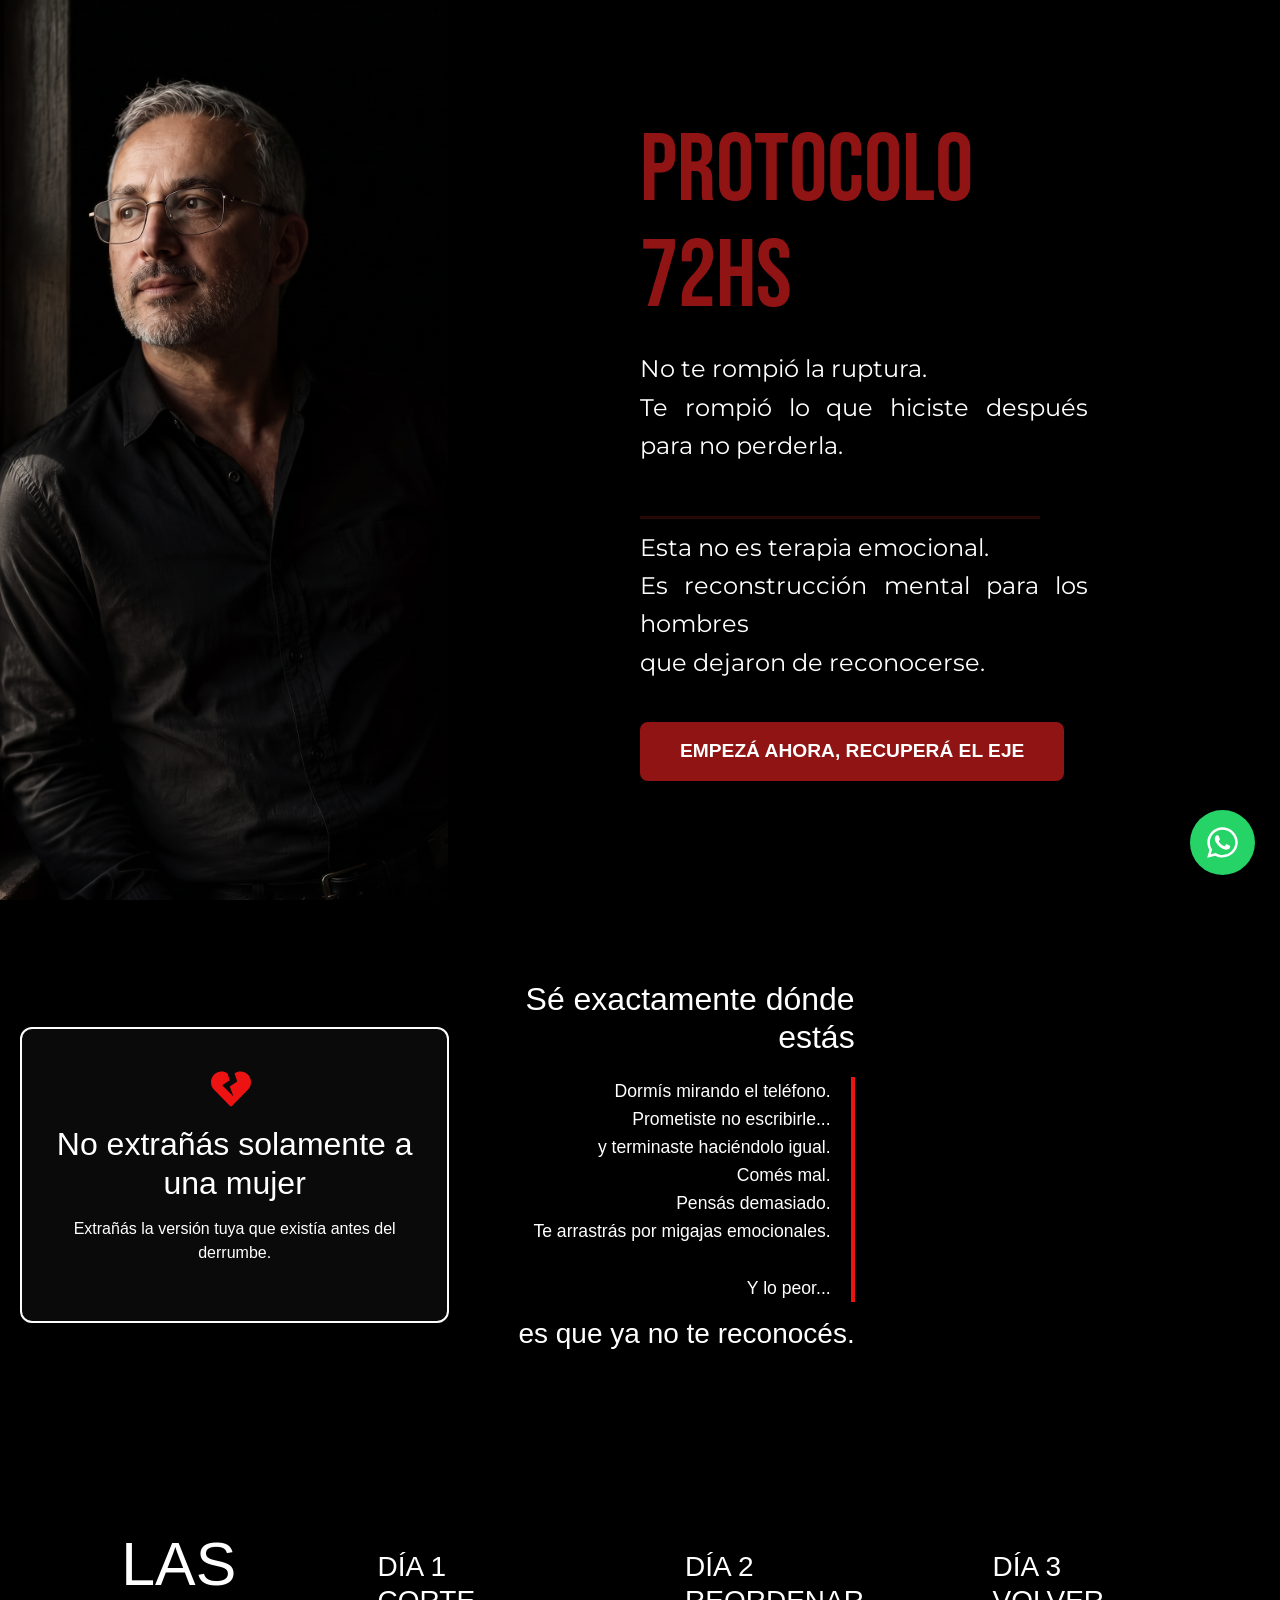
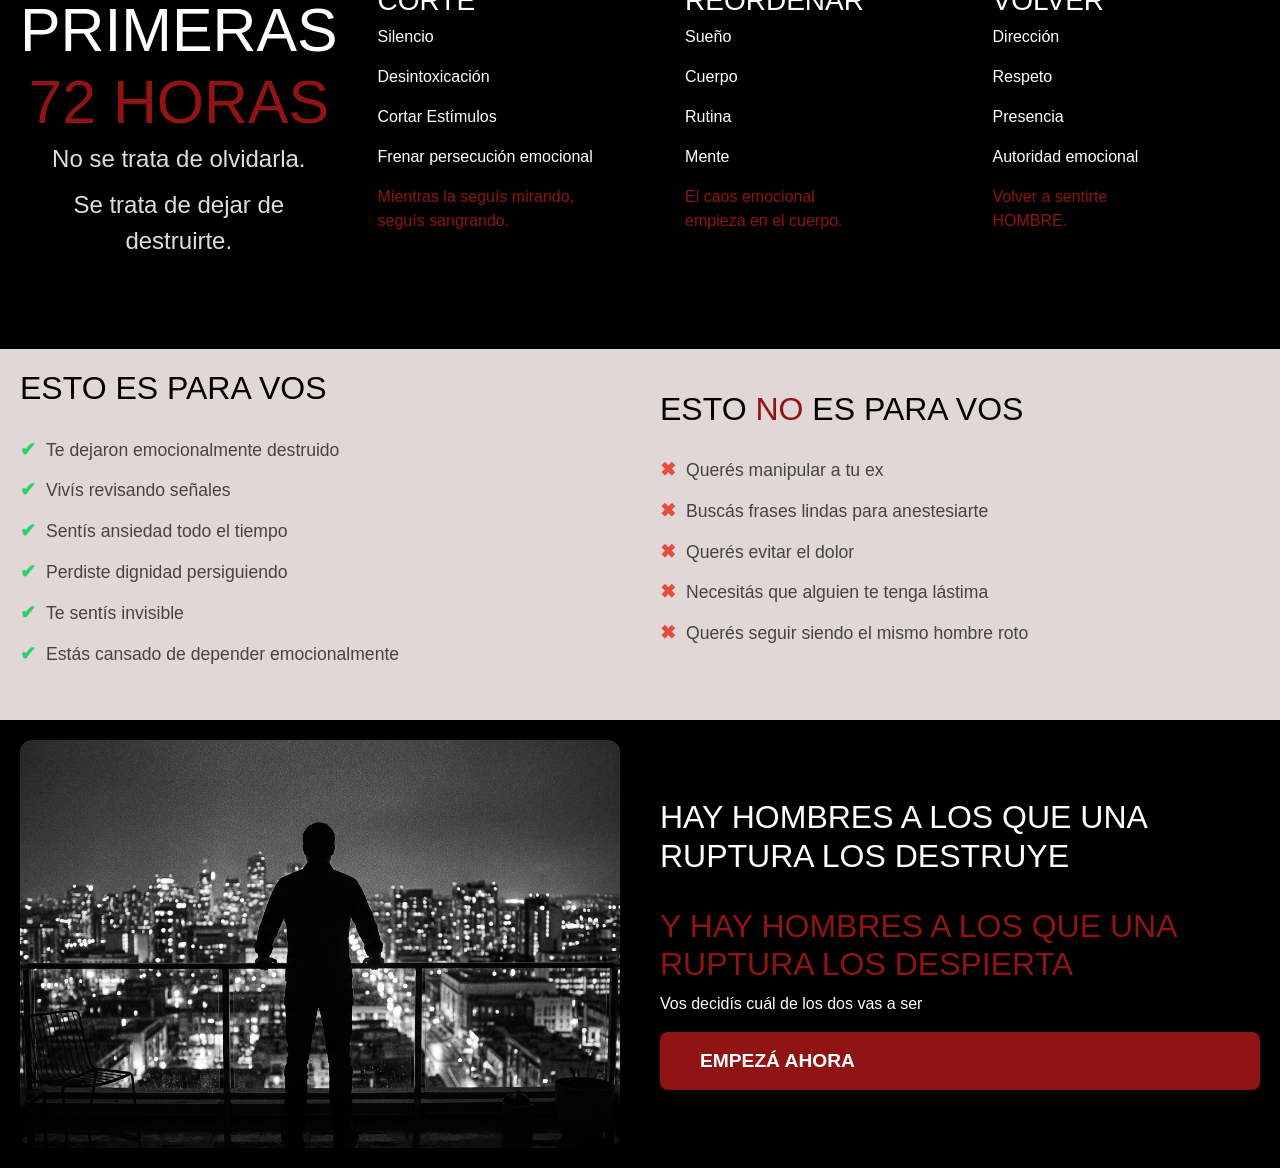
==== commit be35d1ea: "Add files via upload" ====
--- a/index.html
+++ b/index.html
@@ -2,7 +2,6 @@
 <html lang="es">
   <head>
     <meta charset="utf-8" />
-
     <meta name="viewport" content="width=device-width, initial-scale=1.0" />
 
     <link rel="preconnect" href="https://fonts.googleapis.com" />
@@ -38,17 +37,17 @@
       <div class="mitad-derecha">
         <h1>Protocolo 72HS</h1>
         <p>
-          No te rompio la ruptura.<br />
-          Te rompio lo que hiciste despues para no perderla
+          No te rompió la ruptura.<br />
+          Te rompió lo que hiciste después para no perderla.
         </p>
         <hr />
         <p>
           Esta no es terapia emocional.<br />
-          Es reconstruccion mental para los hombres<br />
-          que dejaron de reconocerse<br />
+          Es reconstrucción mental para los hombres<br />
+          que dejaron de reconocerse.
         </p>
         <a href="formulario.html" class="btn-principal"
-          >EMPEZA AHORA, RECUPERA EL EJE</a
+          >EMPEZÁ AHORA, RECUPERÁ EL EJE</a
         >
       </div>
     </section>
@@ -56,23 +55,34 @@
     <!-- SECCIÓN 2: Sobre el Coach -->
     <section id="sobre-mi" class="seccion-tres-columnas">
       <div class="columna texto-icono">
-        <img src="icono-foco.png" alt="Ícono de idea" class="icono-pequeno" />
-        <h2>No Extranias solamante a una mujer</h2>
-        <p>Extranas la version uya que existia antes del derrumbe</p>
+        <p>
+          <svg
+            xmlns="http://www.w3.org/2000/svg"
+            viewBox="0 0 512 512"
+            class="icono-rojo"
+          >
+            <path
+              fill="currentColor"
+              d="M473.7 73.8l-2.4-2.5c-46-47-118-51.7-169.6-14.8L336 159.9l-96 64 48 128-144-144 96-64-28.6-86.5C159.8 19.6 87 24 40.7 71.4l-2.4 2.4C-10.4 123.6-12.5 202.9 31 256l212.1 218.6c7.1 7.3 18.6 7.3 25.7 0L481 256c43.5-53 41.4-132.3-7.3-182.2z"
+            />
+          </svg>
+        </p>
+        <h2>No extrañás solamente a una mujer</h2>
+        <p>Extrañás la versión tuya que existía antes del derrumbe.</p>
       </div>
 
       <div class="columna texto-centro">
-        <h2>Se exactamente donde estas</h2>
-        <p>
-          Dormis mirando el telefono <br />
+        <h2>Sé exactamente dónde estás</h2>
+        <p>
+          Dormís mirando el teléfono.<br />
           Prometiste no escribirle...<br />
-          y terminaste haciendolo igual<br />
-          Comes mal<br />
-          Pensas demaciado<br />
-          te arrastras por migajas emocionales<br /><br />
-          y lo peor...
-        </p>
-        <h3>es que ya no te reconoces</h3>
+          y terminaste haciéndolo igual.<br />
+          Comés mal.<br />
+          Pensás demasiado.<br />
+          Te arrastrás por migajas emocionales.<br /><br />
+          Y lo peor...
+        </p>
+        <h3>es que ya no te reconocés.</h3>
       </div>
 
       <div class="columna foto-col contenedor-video">
@@ -99,39 +109,36 @@
     <section id="sesiones" class="seccion-cuatro-columnas">
       <div class="columna titulo">
         <h2>LAS PRIMERAS</h2>
-        <h2>72 HORAS</h2>
-        <p>no se trata de olvidarla.</p>
-        <p>Se trata de dejar de destruirte</p>
+        <h2 class="rojo">72 HORAS</h2>
+        <p>No se trata de olvidarla.</p>
+        <p>Se trata de dejar de destruirte.</p>
       </div>
 
       <div class="columna generica">
-        <h3>DIA 1<br />CORTE</h3>
+        <h3>DÍA 1<br />CORTE</h3>
         <p>Silencio</p>
-        <p>Desintoxicacion</p>
-        <p>Cortar Estimulos</p>
-        <p>Frenar persecucion emocional</p>
-
-        <p class="rojo">Mientras la seguis mirando.<br />seguis sangrando</p>
+        <p>Desintoxicación</p>
+        <p>Cortar Estímulos</p>
+        <p>Frenar persecución emocional</p>
+        <p class="rojo">Mientras la seguís mirando,<br />seguís sangrando.</p>
       </div>
 
       <div class="columna generica">
-        <h3>DIA 2<br />REORDENAR</h3>
-        <p>Sueno</p>
+        <h3>DÍA 2<br />REORDENAR</h3>
+        <p>Sueño</p>
         <p>Cuerpo</p>
         <p>Rutina</p>
         <p>Mente</p>
-
-        <p class="rojo">El caos emocional<br />empieza en el cuerpo</p>
+        <p class="rojo">El caos emocional<br />empieza en el cuerpo.</p>
       </div>
 
       <div class="columna generica">
-        <h3>DIA 3<br />VOLVER</h3>
-        <p>Direccion</p>
+        <h3>DÍA 3<br />VOLVER</h3>
+        <p>Dirección</p>
         <p>Respeto</p>
         <p>Presencia</p>
         <p>Autoridad emocional</p>
-
-        <p class="rojo">Volver a sentinte<br />HOMBRE</p>
+        <p class="rojo">Volver a sentirte<br />HOMBRE.</p>
       </div>
     </section>
 
@@ -140,22 +147,22 @@
         <h2>ESTO ES PARA VOS</h2>
         <ul class="lista-sino">
           <li class="incluido">Te dejaron emocionalmente destruido</li>
-          <li class="incluido">Vivis revisando senales</li>
-          <li class="incluido">Sentis ansiedad todo el tiempo</li>
+          <li class="incluido">Vivís revisando señales</li>
+          <li class="incluido">Sentís ansiedad todo el tiempo</li>
           <li class="incluido">Perdiste dignidad persiguiendo</li>
-          <li class="incluido">Te sentis invisible</li>
-          <li class="incluido">Estas cansado de depender emocionalmete</li>
+          <li class="incluido">Te sentís invisible</li>
+          <li class="incluido">Estás cansado de depender emocionalmente</li>
         </ul>
       </div>
 
       <div class="columna-blanca">
         <h2>ESTO <span class="rojo">NO</span> ES PARA VOS</h2>
         <ul class="lista-sino">
-          <li class="no-incluido">Queres manipular a tu ex</li>
-          <li class="no-incluido">Buscas frases lindas para anestesiarte</li>
-          <li class="no-incluido">Queres evitar el dolor</li>
-          <li class="no-incluido">Nesesitas que alguien te tenga lastima</li>
-          <li class="no-incluido">Queres seguir siendo el mismo hombre roto</li>
+          <li class="no-incluido">Querés manipular a tu ex</li>
+          <li class="no-incluido">Buscás frases lindas para anestesiarte</li>
+          <li class="no-incluido">Querés evitar el dolor</li>
+          <li class="no-incluido">Necesitás que alguien te tenga lástima</li>
+          <li class="no-incluido">Querés seguir siendo el mismo hombre roto</li>
         </ul>
       </div>
     </section>
@@ -166,11 +173,11 @@
       </div>
 
       <div class="columna">
-        <h2>HAY HOMBRES QUE UNA RUPTURA LOS DESTRUYE</h2>
+        <h2>HAY HOMBRES A LOS QUE UNA RUPTURA LOS DESTRUYE</h2>
         <br />
-        <h2 class="rojo">Y HAY HOMBRES QUE UNA RUPTURA LOS DESPIERTA</h2>
-        <p>Vos decidis cual de los dos vas a ser</p>
-        <a href="formulario.html" class="btn-principal">EMPEZA AHORA</a>
+        <h2 class="rojo">Y HAY HOMBRES A LOS QUE UNA RUPTURA LOS DESPIERTA</h2>
+        <p>Vos decidís cuál de los dos vas a ser</p>
+        <a href="formulario.html" class="btn-principal">EMPEZÁ AHORA</a>
       </div>
     </section>
 
@@ -181,7 +188,6 @@
       target="_blank"
       aria-label="Contactar por WhatsApp"
     >
-      <!-- Código SVG que dibuja el ícono de WhatsApp -->
       <svg
         xmlns="http://www.w3.org/2000/svg"
         viewBox="0 0 448 512"
--- a/style.css
+++ b/style.css
@@ -139,9 +139,13 @@
   flex-direction: row; /* Coloca los elementos uno al lado del otro */
   justify-content: space-between;
   align-items: center; /* Los centra verticalmente */
-  padding: 0 0; /* Un poco de aire a los costados para que no toque los bordes */
+  padding: 80px 20px; /* Un poco de aire a los costados para que no toque los bordes */
   gap: 40px; /* Crea una separación pareja entre las tres columnas */
   background-color: #000000;
+}
+
+.texto-centro {
+  text-align: right;
 }
 
 /* Esta es la regla mágica para las 3 divisiones */
@@ -150,11 +154,6 @@
   display: flex;
   flex-direction: column;
   justify-content: center;
-}
-
-.foto-col {
-  border-right: 2px solid #ee1313; /* Grosor, estilo y color de la línea */
-  padding-right: 30px; /* Esto separa la línea de la foto */
 }
 
 /* --- 1. Estilos de la Columna Izquierda (Foto) --- */
@@ -181,14 +180,20 @@
   line-height: 1.6;
   color: #ffffff;
   margin-bottom: 15px;
+
+  border-right: 4px solid #ee1313; /* Grosor y color de la línea */
+  padding-right: 20px; /* Separación entre la línea y las palabras */
+  margin-left: 5px; /* Un pequeño margen para acomodarla visualmente */
 }
 
 /* --- 3. Estilos de la Columna Derecha (Ícono + Texto) --- */
 .texto-icono {
-  align-items: center; /* Centramos el contenido de esta columna */
+  align-items: center;
   text-align: center;
-  padding: 30px 20px;
-  border-radius: 12px;
+  padding: 40px 30px; /* Un poco más de espacio interno */
+  border: 2px solid #fdfdfd;
+  border-radius: 12px; /* Esquinas redondeadas */
+  background-color: #0a0a0a; /* Opcional: un fondo apenitas más claro para que resalte */
 }
 
 .icono-pequeno {
@@ -214,9 +219,37 @@
   flex-direction: row; /* Coloca los elementos uno al lado del otro */
   justify-content: space-between;
   align-items: center; /* Los centra verticalmente */
-  padding: 20px; /* Un poco de aire a los costados para que no toque los bordes */
+  padding: 80px 20px; /* Un poco de aire a los costados para que no toque los bordes */
   gap: 40px; /* Crea una separación pareja entre las tres columnas */
   background-color: #000000;
+}
+
+.icono-rojo {
+  width: 40px; /* Tamaño del ícono */
+  height: 40px;
+  color: #ee1313; /* Tu color rojo */
+  vertical-align: middle; /* Lo alinea perfecto con el texto de al lado */
+  margin-right: 8px; /* Lo separa un poquito de la palabra */
+}
+
+.titulo {
+  text-align: center;
+  align-items: center; /* Fuerza a que los elementos internos se centren en el flexbox */
+  justify-content: center;
+}
+
+/* Hacemos los títulos mucho más grandes y llamativos */
+.titulo h2 {
+  font-size: 3.8rem; /* Podés subir o bajar este número según qué tan gigante lo quieras */
+  margin-bottom: 5px; /* Juntamos un poco el "LAS PRIMERAS" con el "72 HORAS" */
+  line-height: 1.1;
+}
+
+/* Agrandamos los párrafos para que acompañen el tamaño del título */
+.titulo p {
+  font-size: 1.5rem; /* Letra más grande que el texto normal */
+  margin-bottom: 10px;
+  color: #dddddd; /* Un gris muy clarito para diferenciarlo un poco del blanco puro del título */
 }
 
 /* Esta es la regla mágica para las 3 divisiones */
